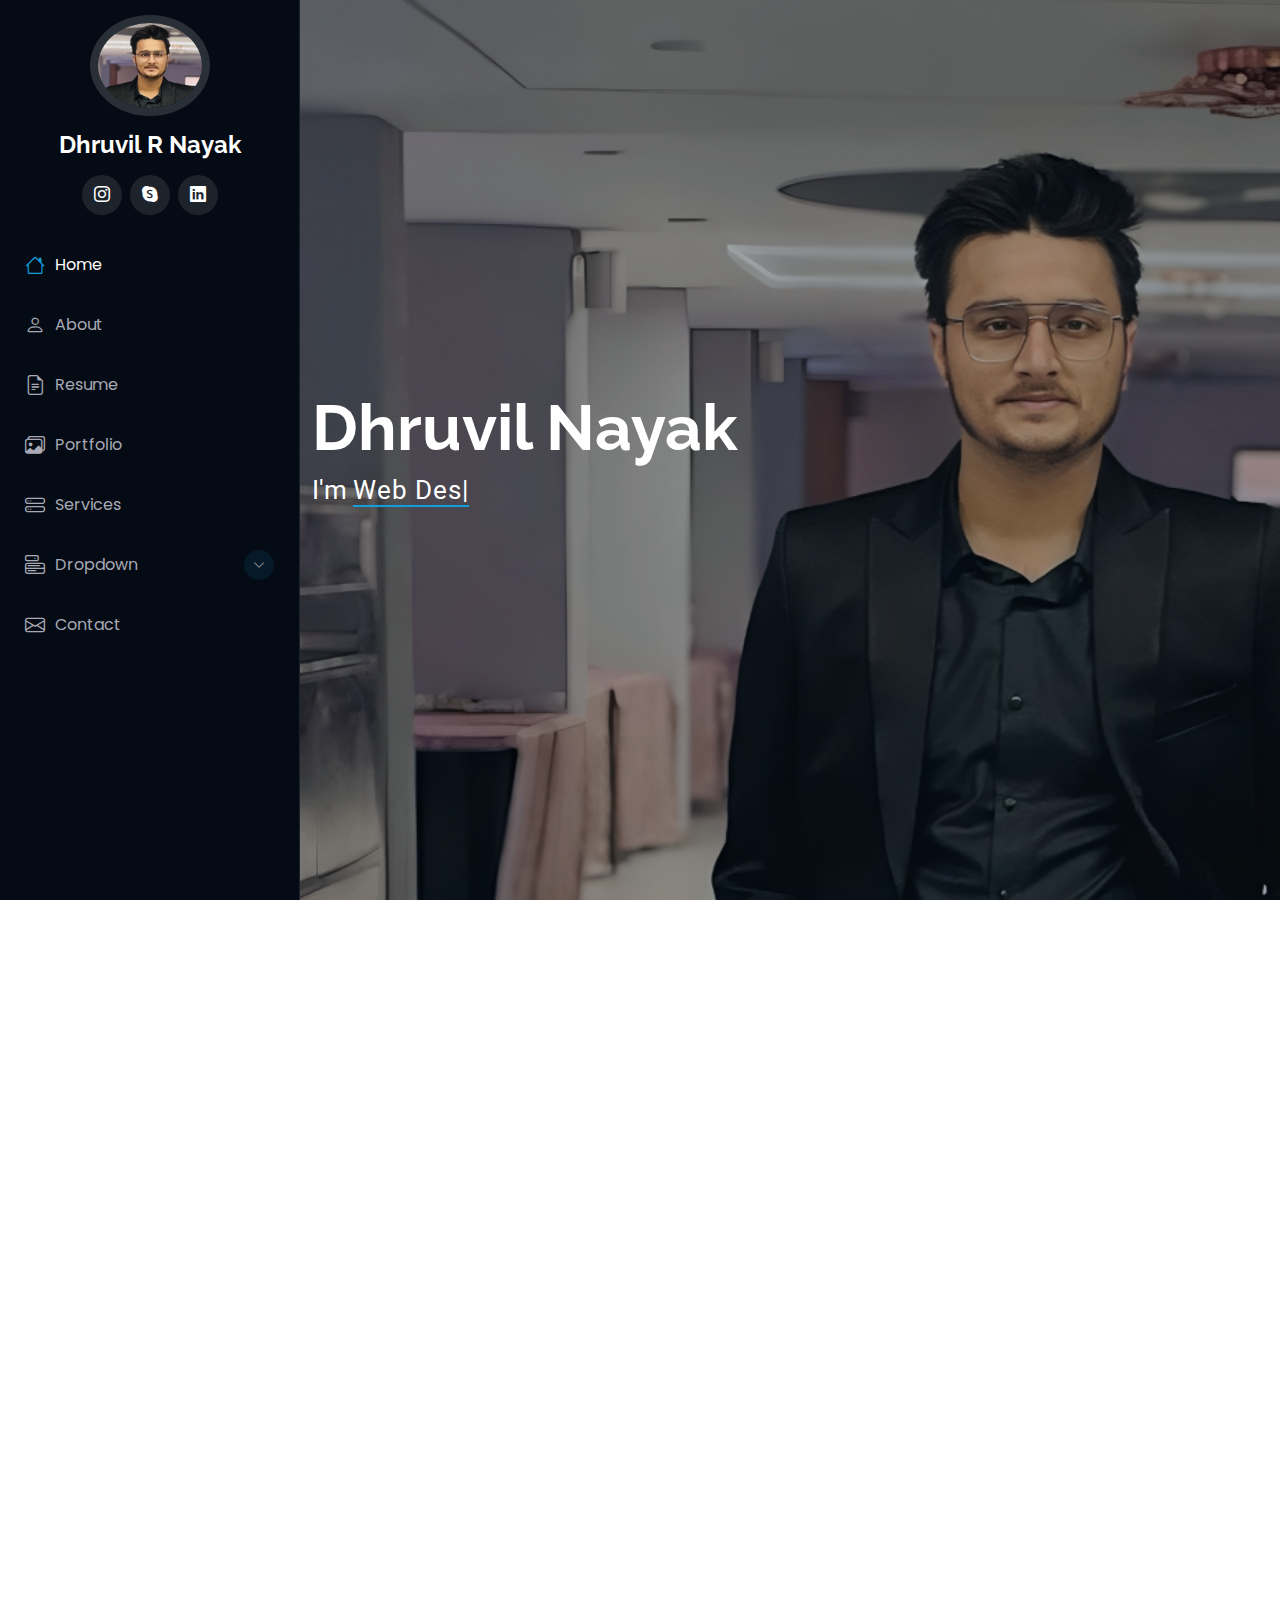
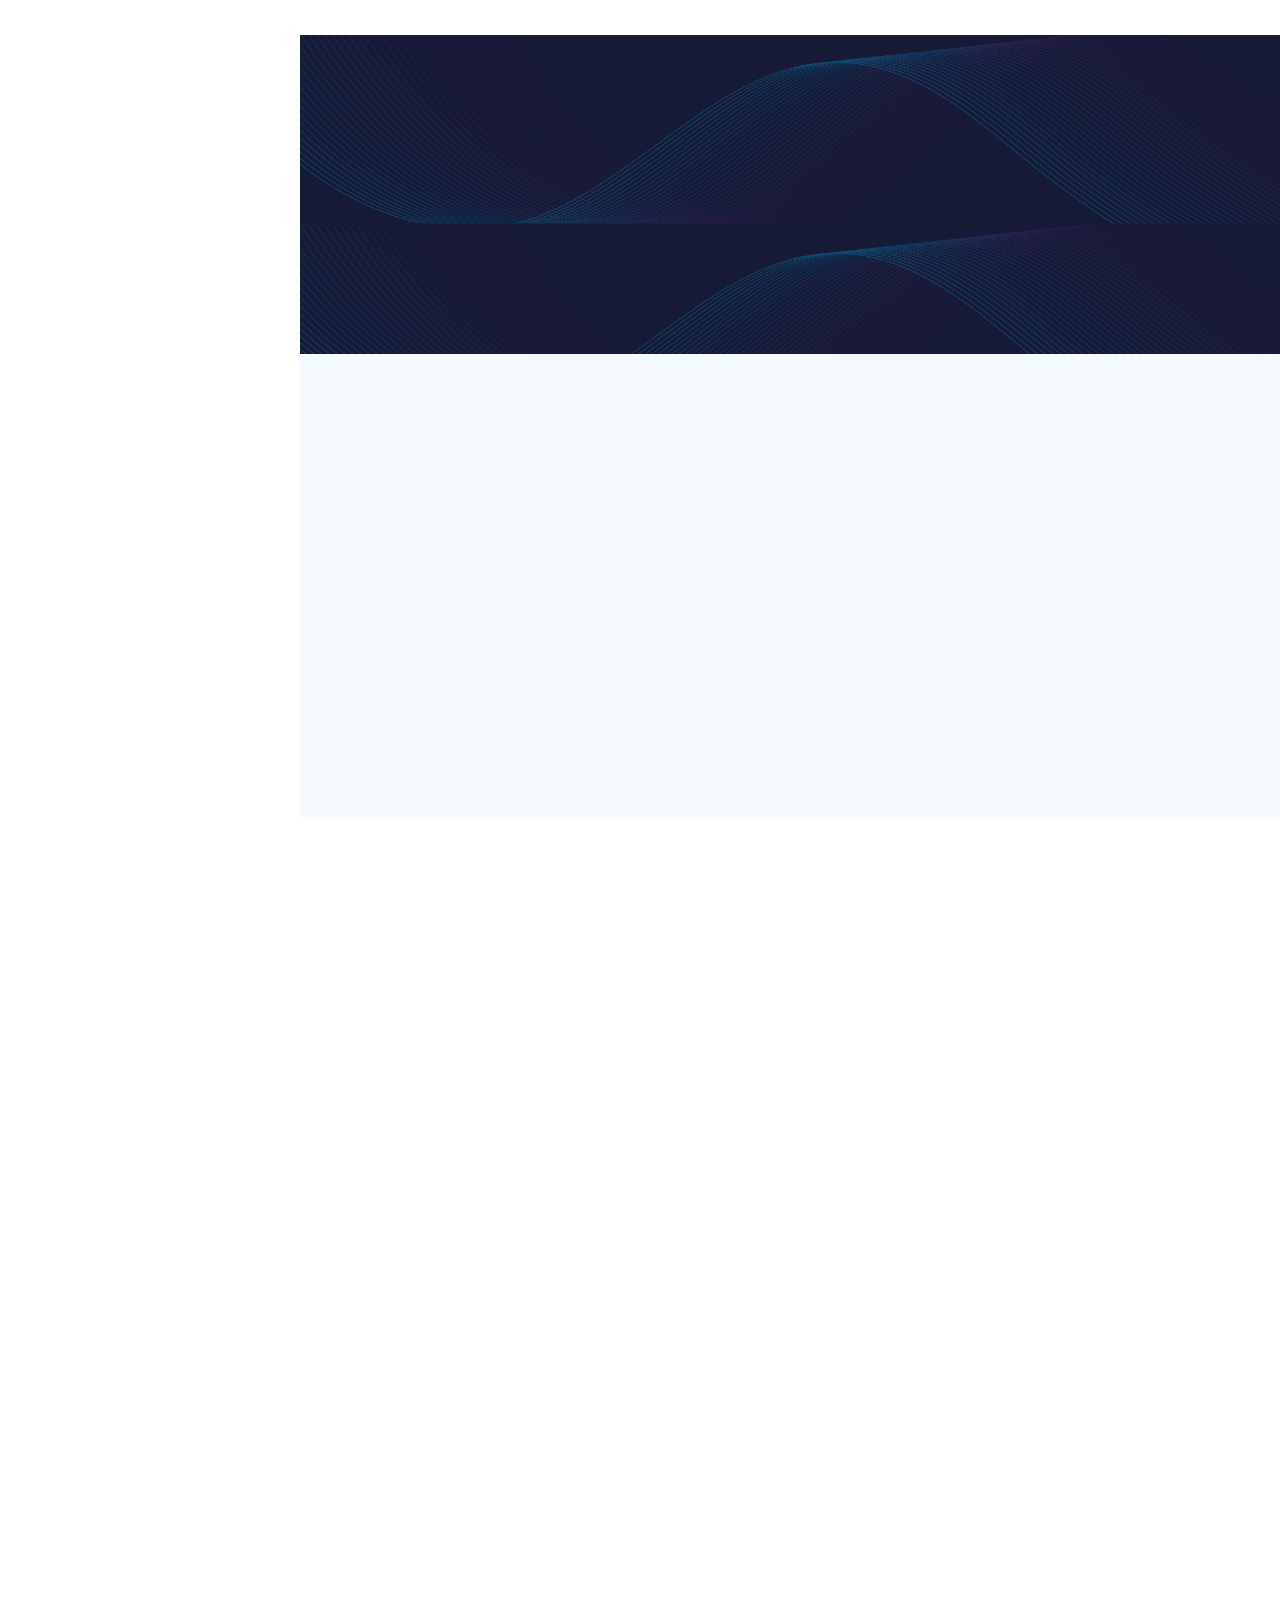
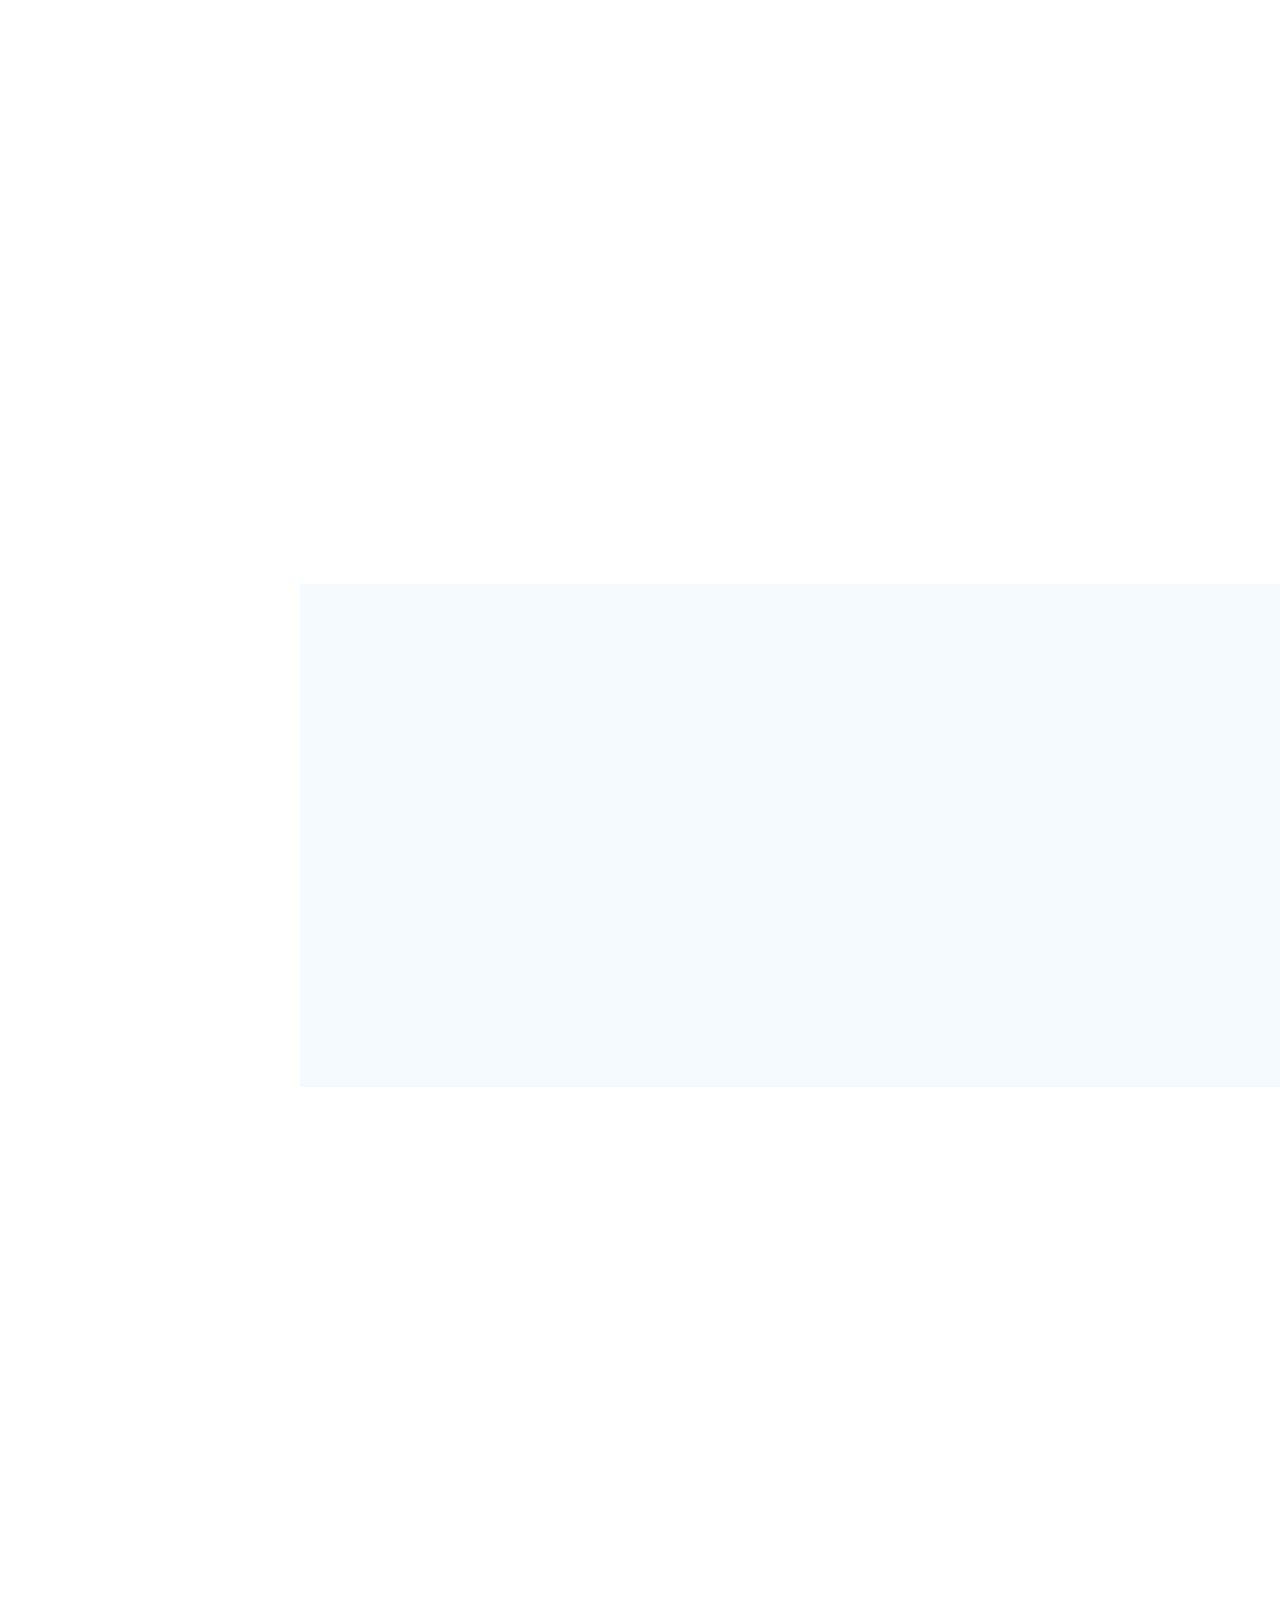
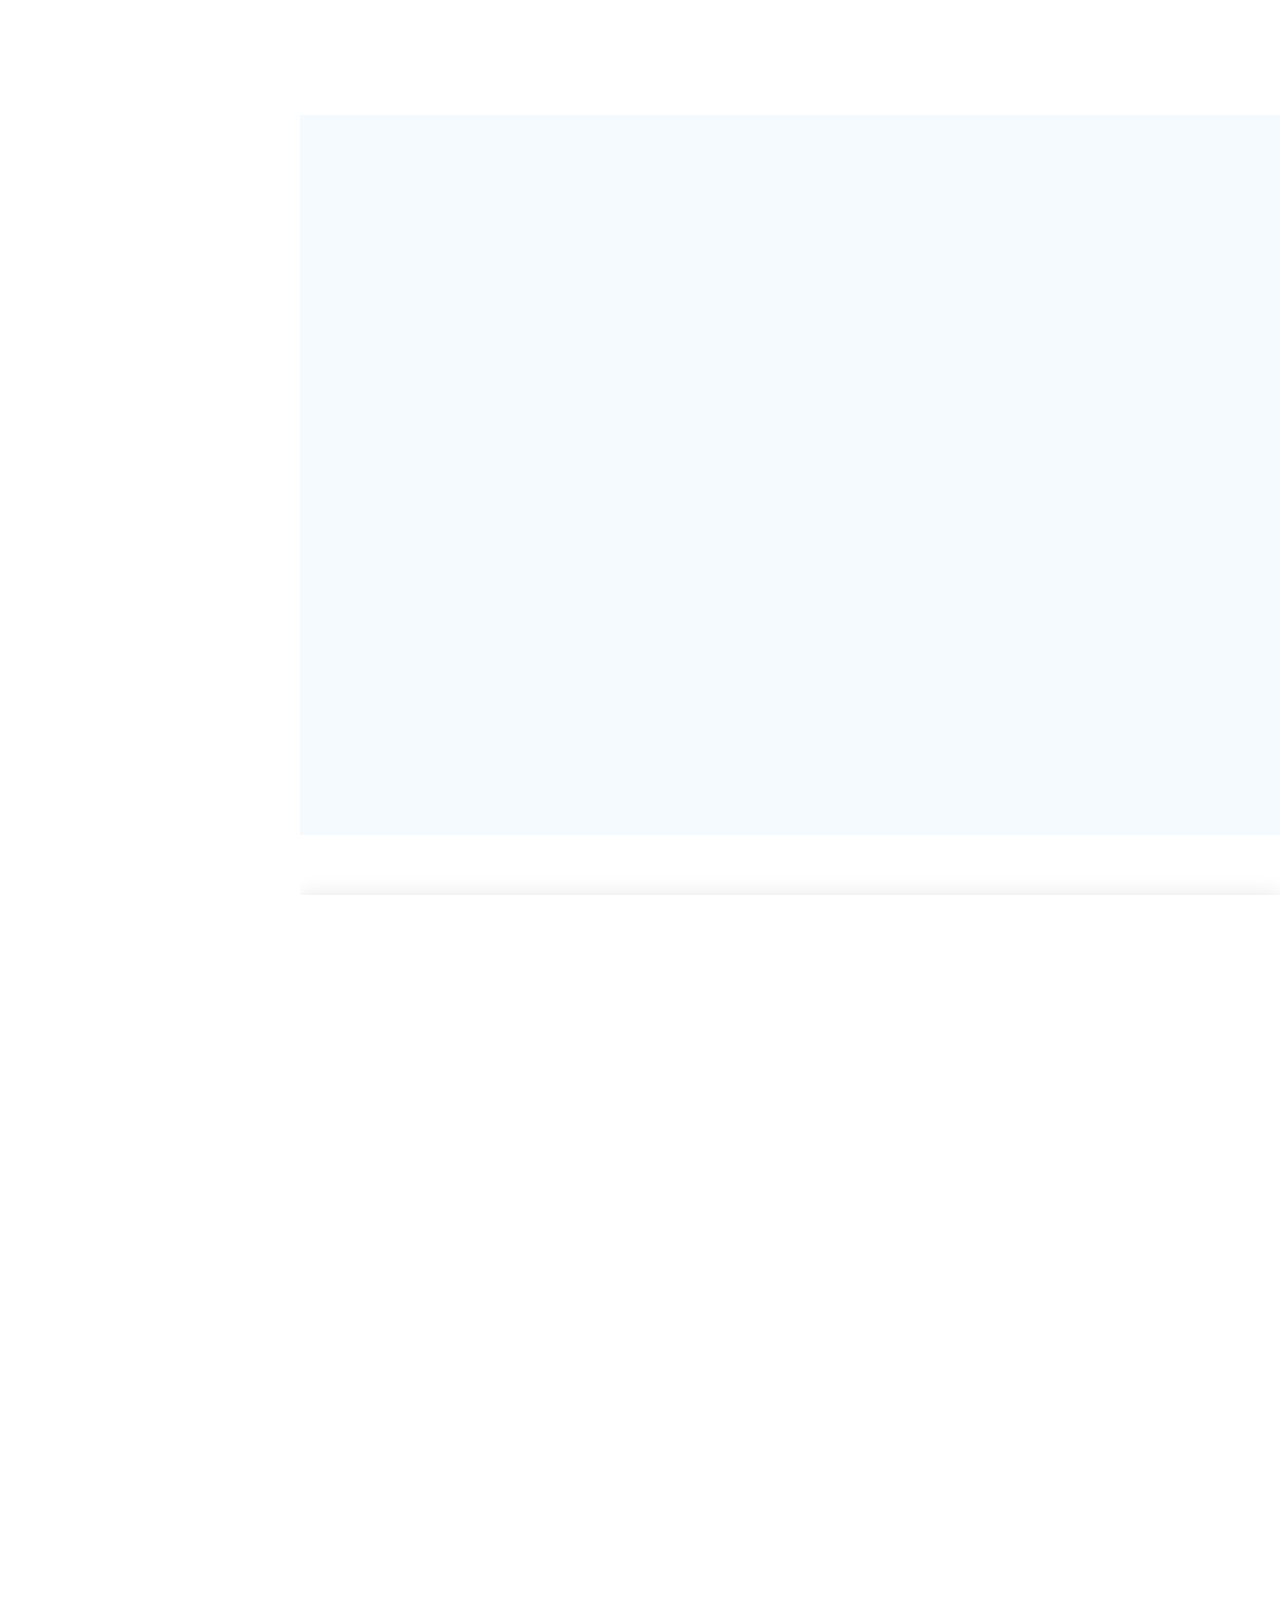
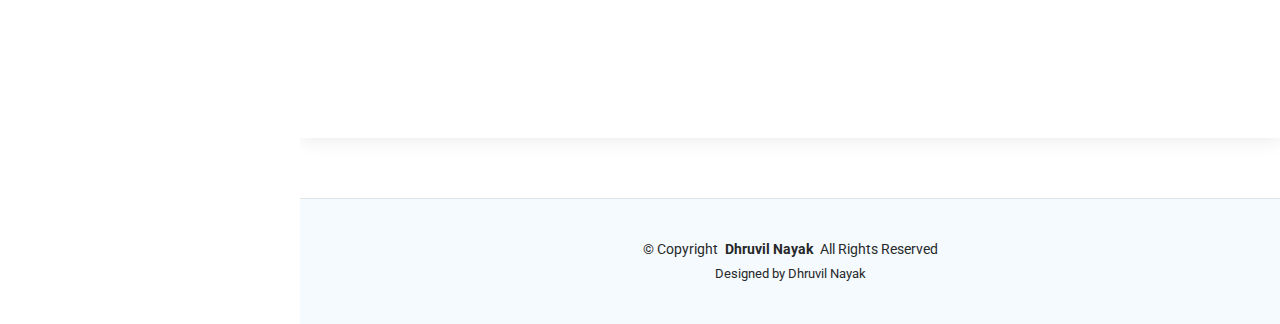
==== index.html @ 34bac994 "publish to git hub first commit" ====
<!DOCTYPE html>
<html lang="en">

<head>
  <meta charset="utf-8">
  <meta content="width=device-width, initial-scale=1.0" name="viewport">
  <title>Dhruvil's Portfolio</title>
  <meta content="" name="description">
  <meta content="" name="keywords">

  <!-- Favicons -->
  <link href="assets/img/favicon.png" rel="icon">
  <link href="assets/img/apple-touch-icon.png" rel="apple-touch-icon">

  <!-- Fonts -->
  <link href="https://fonts.googleapis.com" rel="preconnect">
  <link href="https://fonts.gstatic.com" rel="preconnect" crossorigin>
  <link href="https://fonts.googleapis.com/css2?family=Roboto:ital,wght@0,100;0,300;0,400;0,500;0,700;0,900;1,100;1,300;1,400;1,500;1,700;1,900&family=Poppins:ital,wght@0,100;0,200;0,300;0,400;0,500;0,600;0,700;0,800;0,900;1,100;1,200;1,300;1,400;1,500;1,600;1,700;1,800;1,900&family=Raleway:ital,wght@0,100;0,200;0,300;0,400;0,500;0,600;0,700;0,800;0,900;1,100;1,200;1,300;1,400;1,500;1,600;1,700;1,800;1,900&display=swap" rel="stylesheet">

  <!-- Vendor CSS Files -->
  <link href="assets/vendor/bootstrap/css/bootstrap.min.css" rel="stylesheet">
  <link href="assets/vendor/bootstrap-icons/bootstrap-icons.css" rel="stylesheet">
  <link href="assets/vendor/aos/aos.css" rel="stylesheet">
  <link href="assets/vendor/glightbox/css/glightbox.min.css" rel="stylesheet">
  <link href="assets/vendor/swiper/swiper-bundle.min.css" rel="stylesheet">

  <!-- Main CSS File -->
  <link href="assets/css/main.css" rel="stylesheet">

</head>

<body class="index-page">

  <header id="header" class="header dark-background d-flex flex-column">
    <i class="header-toggle d-xl-none bi bi-list"></i>

    <div class="profile-img">
      <img src="assets/img/dhruv.JPG" alt="" class="img-fluid rounded-circle">
    </div>

    <a href="index.html" class="logo d-flex align-items-center justify-content-center">
      <!-- Uncomment the line below if you also wish to use an image logo -->
      <!-- <img src="assets/img/logo.png" alt=""> -->
      <h1 class="sitename">Dhruvil R Nayak</h1>
    </a>

    <div class="social-links text-center">
      <a href="https://www.instagram.com/dhruvil_._18?igsh=MTJqcTZhNzUxNWxmYg%3D%3D&utm_source=qr" class="instagram"><i class="bi bi-instagram"></i></a>
      <a href="#" class="google-plus"><i class="bi bi-skype"></i></a>
      <a href="#" class="linkedin"><i class="bi bi-linkedin"></i></a>
    </div>

    <nav id="navmenu" class="navmenu">
      <ul>
        <li><a href="#hero" class="active"><i class="bi bi-house navicon"></i>Home</a></li>
        <li><a href="#about"><i class="bi bi-person navicon"></i> About</a></li>
        <li><a href="#resume"><i class="bi bi-file-earmark-text navicon"></i> Resume</a></li>
        <li><a href="#portfolio"><i class="bi bi-images navicon"></i> Portfolio</a></li>
        <li><a href="#services"><i class="bi bi-hdd-stack navicon"></i> Services</a></li>
        <li class="dropdown"><a href="#"><i class="bi bi-menu-button navicon"></i> <span>Dropdown</span> <i class="bi bi-chevron-down toggle-dropdown"></i></a>
          <ul>
            <li><a href="#">Dropdown 1</a></li>
            <li class="dropdown"><a href="#"><span>Deep Dropdown</span> <i class="bi bi-chevron-down toggle-dropdown"></i></a>
              <ul>
                <li><a href="#">Deep Dropdown 1</a></li>
                <li><a href="#">Deep Dropdown 2</a></li>
                <li><a href="#">Deep Dropdown 3</a></li>
                <li><a href="#">Deep Dropdown 4</a></li>
                <li><a href="#">Deep Dropdown 5</a></li>
              </ul>
            </li>
            <li><a href="#">Dropdown 2</a></li>
            <li><a href="#">Dropdown 3</a></li>
            <li><a href="#">Dropdown 4</a></li>
          </ul>
        </li>
        <li><a href="#contact"><i class="bi bi-envelope navicon"></i> Contact</a></li>
      </ul>
    </nav>

  </header>

  <main class="main">

    <!-- Hero Section -->
    <section id="hero" class="hero section dark-background">

      <img src="assets/img/main_background_img.png" alt="" data-aos="fade-in" class="">

      <div class="container" data-aos="fade-up" data-aos-delay="100">
        <h2>Dhruvil Nayak</h2>
        <p>I'm <span class="typed" data-typed-items="Web Designer, Web Developer, Freelancer"></span><span class="typed-cursor typed-cursor--blink" aria-hidden="true"></span><span class="typed-cursor typed-cursor--blink" aria-hidden="true"></span></p>
      </div>

    </section><!-- /Hero Section -->

    <!-- About Section -->
    <section id="about" class="about section">

      <!-- Section Title -->
      <div class="container section-title" data-aos="fade-up">
        <h2>About</h2>
        <p>👋 I am a seasoned full-stack web developer who has dedicated to designing, programming, and operating websites that feature exclusive designs. My expertise lies in creating visually stunning and functional websites, always prioritizing design.</p>
      </div><!-- End Section Title -->

      <div class="container" data-aos="fade-up" data-aos-delay="100">

        <div class="row gy-4 justify-content-center">
          <div class="col-lg-4">
            <img src="assets/img/detail_img.jpeg " class="img-fluid" alt="">
          </div>
          <div class="col-lg-8 content">
            <h2>Web Designer &amp; Web Developer.</h2>
            <p class="fst-italic py-3">
              Dedicated to crafting visually appealing and highly functional websites with a strong focus on user experience and performance.
            </p>
            <div class="row">
              <div class="col-lg-6">
                <ul>
                  <li><i class="bi bi-chevron-right"></i> <strong>Birthday:</strong> <span>2 jan 2003</span></li>
                  <li><i class="bi bi-chevron-right"></i> <strong>Website:</strong> <span>www.example.com</span></li>
                  <li><i class="bi bi-chevron-right"></i> <strong>Phone:</strong> <span>+91 9510926645</span></li>
                  <li><i class="bi bi-chevron-right"></i> <strong>City:</strong> <span>Ahmedabad,Gujarat</span></li>
                </ul>
              </div>
              <div class="col-lg-6">
                <ul>
                  <li><i class="bi bi-chevron-right"></i> <strong>Degree:</strong> <span>Bachelor of Engineering</span></li>
                  <li><i class="bi bi-chevron-right"></i> <strong>Field:</strong> <span>Computer Engineering</span></li>
                  <li><i class="bi bi-chevron-right"></i> <strong>Email:</strong> <span>dhruvilnayak534@gmail.com</span></li>
                  <li><i class="bi bi-chevron-right"></i> <strong>Freelance:</strong> <span>Available</span></li>
                </ul>
              </div>
            </div>
            <p class="py-3">
              I bring creativity and technical expertise to every project. Whether it's designing intuitive user interfaces or building robust web applications, I am committed to delivering high-quality solutions.
            </p>
          </div>
        </div>

      </div>

    </section><!-- /About Section -->

    

    <!-- Stats Section -->
    <section id="stats" class="stats section">

      <div class="container" data-aos="fade-up" data-aos-delay="100">

        <div class="row gy-4">

          <div class="col-lg-3 col-md-6">
            <div class="stats-item">
              <i class="bi bi-emoji-smile"></i>
              <span data-purecounter-start="0" data-purecounter-end="232" data-purecounter-duration="1" class="purecounter"></span>
              <p><strong>Happy Clients</strong> <span>consequuntur quae</span></p>
            </div>
          </div>
          <!-- End Stats Item -->

          <div class="col-lg-3 col-md-6">
            <div class="stats-item">
              <i class="bi bi-journal-richtext"></i>
              <span data-purecounter-start="0" data-purecounter-end="521" data-purecounter-duration="1" class="purecounter"></span>
              <p><strong>Projects</strong> <span>adipisci atque cum quia aut</span></p>
            </div>
          </div><!-- End Stats Item -->

          <div class="col-lg-3 col-md-6">
            <div class="stats-item">
              <i class="bi bi-headset"></i>
              <span data-purecounter-start="0" data-purecounter-end="1453" data-purecounter-duration="1" class="purecounter"></span>
              <p><strong>Hours Of Support</strong> <span>aut commodi quaerat</span></p>
            </div>
          </div><!-- End Stats Item -->

          <div class="col-lg-3 col-md-6">
            <div class="stats-item">
              <i class="bi bi-people"></i>
              <span data-purecounter-start="0" data-purecounter-end="32" data-purecounter-duration="1" class="purecounter"></span>
              <p><strong>Hard Workers</strong> <span>rerum asperiores dolor</span></p>
            </div>
          </div><!-- End Stats Item -->

        </div>

      </div>

    </section>
    <!-- /Stats Section -->

    <!-- Skills Section -->
    <section id="skills" class="skills section light-background">

      <!-- Section Title -->
      <div class="container section-title" data-aos="fade-up">
        <h2>Skills</h2>
        <p>Necessitatibus eius consequatur ex aliquid fuga eum quidem sint consectetur velit</p>
      </div><!-- End Section Title -->

      <div class="container" data-aos="fade-up" data-aos-delay="100">

        <div class="row skills-content skills-animation">

          <div class="col-lg-6">

            <div class="progress">
              <span class="skill"><span>HTML</span> <i class="val">100%</i></span>
              <div class="progress-bar-wrap">
                <div class="progress-bar" role="progressbar" aria-valuenow="100" aria-valuemin="0" aria-valuemax="100"></div>
              </div>
            </div><!-- End Skills Item -->

            <div class="progress">
              <span class="skill"><span>CSS</span> <i class="val">90%</i></span>
              <div class="progress-bar-wrap">
                <div class="progress-bar" role="progressbar" aria-valuenow="90" aria-valuemin="0" aria-valuemax="100"></div>
              </div>
            </div><!-- End Skills Item -->

            <div class="progress">
              <span class="skill"><span>JavaScript</span> <i class="val">75%</i></span>
              <div class="progress-bar-wrap">
                <div class="progress-bar" role="progressbar" aria-valuenow="75" aria-valuemin="0" aria-valuemax="100"></div>
              </div>
            </div><!-- End Skills Item -->

          </div>

          <div class="col-lg-6">

            <div class="progress">
              <span class="skill"><span>PHP (Laravel)</span> <i class="val">80%</i></span>
              <div class="progress-bar-wrap">
                <div class="progress-bar" role="progressbar" aria-valuenow="80" aria-valuemin="0" aria-valuemax="100"></div>
              </div>
            </div><!-- End Skills Item -->

            <div class="progress">
              <span class="skill"><span>MySQL</span> <i class="val">90%</i></span>
              <div class="progress-bar-wrap">
                <div class="progress-bar" role="progressbar" aria-valuenow="90" aria-valuemin="0" aria-valuemax="100"></div>
              </div>
            </div><!-- End Skills Item -->

            <div class="progress">
              <span class="skill"><span>MongoDB</span> <i class="val">55%</i></span>
              <div class="progress-bar-wrap">
                <div class="progress-bar" role="progressbar" aria-valuenow="55" aria-valuemin="0" aria-valuemax="100"></div>
              </div>
            </div><!-- End Skills Item -->

          </div>

        </div>

      </div>

    </section><!-- /Skills Section -->

    <!-- Resume Section -->
    <!-- Resume Section -->
<section id="resume" class="resume section">

  <!-- Section Title -->
  <div class="container section-title" data-aos="fade-up">
    <h2>Resume</h2>
    <p>Experienced Full-Stack Web Developer with expertise in designing, programming, and managing websites with exclusive designs. Passionate about creating visually appealing and user-friendly applications.</p>
  </div><!-- End Section Title -->

  <div class="container">

    <div class="row">

      <div class="col-lg-6" data-aos="fade-up" data-aos-delay="100">
        <h3 class="resume-title">Summary</h3>

        <div class="resume-item pb-0">
          <h4>Dhruvil R Nayak</h4>
          <p><em>Seasoned Full-Stack Web Developer with expertise in HTML, CSS, JavaScript, PHP, Laravel, ReactJS, and Node.js. Strong focus on creating user-friendly and visually engaging web applications.</em></p>
          <ul>
            <li>Ahmedabad, Gujarat</li>
            <li>+91 9510926645 | +91 9925490214</li>
            <li>dhruvilnayak534@gmail.com</li>
          </ul>
        </div><!-- End Resume Item -->

        <h3 class="resume-title">Education</h3>
        <div class="resume-item">
          <h4>Bachelor’s in Computer Science</h4>
          <h5>Year of Completion - (Add Your Year)</h5>
          <p><em>(Add Your University Name), Gujarat</em></p>
          <p>Focused on web development, database management, and full-stack development principles.</p>
        </div><!-- End Resume Item -->

      </div>

      <div class="col-lg-6" data-aos="fade-up" data-aos-delay="200">
        <h3 class="resume-title">Professional Experience</h3>

        <div class="resume-item">
          <h4>Junior Web Developer</h4>
          <h5>Feb 2024 – Present</h5>
          <p><em>SpikePoint Infotech Pvt. Ltd.</em></p>
          <ul>
            <li>Lead developer for TrackMyBugs, handling frontend with ReactJS and implementing authentication APIs with Node.js.</li>
            <li>Developed and optimized the academic web portal using Laravel & PHP.</li>
            <li>Implemented intuitive UI/UX enhancements for improved user engagement.</li>
          </ul>
        </div><!-- End Resume Item -->

        <div class="resume-item">
          <h4>Front-End Web Developer Intern</h4>
          <h5>Jan 2024 – Feb 2024</h5>
          <p><em>SpikePoint Infotech Pvt. Ltd.</em></p>
        </div><!-- End Resume Item -->

        <div class="resume-item">
          <h4>Social Media Web Development</h4>
          <ul>
            <li>Designed and developed a social media web platform, managing both frontend and backend.</li>
            <li>Built engaging UI with HTML, CSS, JavaScript and implemented robust backend functionalities using MySQL.</li>
            <li>Ensured seamless content sharing and social interaction features.</li>
          </ul>
        </div><!-- End Resume Item -->

        <h3 class="resume-title">Skills</h3>
        <div class="resume-item">
          <ul>
            <li>Proficiency in HTML, CSS, JavaScript</li>
            <li>PHP | Laravel</li>
            <li>MySQL</li>
            <li>ReactJS | Node.js | Express.js</li>
            <li>Version control using Git/GitHub</li>
            <li>Familiar with databases like MongoDB, MySQL</li>
          </ul>
        </div><!-- End Resume Item -->

      </div>

    </div>

  </div>

</section>
<!-- /Resume Section -->



    <!-- Portfolio Section -->
    <section id="portfolio" class="portfolio section light-background">

      <!-- Section Title -->
      <div class="container section-title" data-aos="fade-up">
        <h2>Portfolio</h2>
        <p>Step into a realm of creativity where every project is a testament to innovation and passion. Explore our portfolio and witness ideas transformed into stunning realities.</p>
      </div><!-- End Section Title -->

      <div class="container">

        <div class="isotope-layout" data-default-filter="*" data-layout="masonry" data-sort="original-order">

          <ul class="portfolio-filters isotope-filters" data-aos="fade-up" data-aos-delay="100">
            <li data-filter="*" class="filter-active">All</li>
            <li data-filter=".filter-app">Single Page Web</li>
            <li data-filter=".filter-product">websites</li>
            <li data-filter=".filter-branding">Portfoilio</li>
            <!-- <li data-filter=".filter-books">Books</li> -->
          </ul><!-- End Portfolio Filters -->

          <div class="row gy-4 isotope-container" data-aos="fade-up" data-aos-delay="200">

            <div class="col-lg-4 col-md-6 portfolio-item isotope-item filter-app">
              <div class="portfolio-content h-100">
                <img src="assets/img/portfolio/web-1.png" class="img-fluid" alt="">
                <div class="portfolio-info">
                  <h4>WEB (anjnasamaj)</h4>
                  <p>Anjnasamaj web portal </p>
                  <a href="assets/img/portfolio/web-1.png" title="App 1" data-gallery="portfolio-gallery-app" class="glightbox preview-link"><i class="bi bi-zoom-in"></i></a>
                  <a href="portfolio-details.html" title="More Details" class="details-link"><i class="bi bi-link-45deg"></i></a>
                </div>
              </div>
            </div><!-- End Portfolio Item -->

            <div class="col-lg-4 col-md-6 portfolio-item isotope-item filter-product">
              <div class="portfolio-content h-100">
                <img src="assets/img/portfolio/web-2.png" class="img-fluid" alt="">
                <div class="portfolio-info">
                  <h4>Web (Academic Portal)</h4>
                  <p>SpikePoint's academic Portal</p>
                  <a href="assets/img/portfolio/web-2.png" title="Product 1" data-gallery="portfolio-gallery-product" class="glightbox preview-link"><i class="bi bi-zoom-in"></i></a>
                  <a href="portfolio-details.html" title="More Details" class="details-link"><i class="bi bi-link-45deg"></i></a>
                </div>
              </div>
            </div><!-- End Portfolio Item -->

            <div class="col-lg-4 col-md-6 portfolio-item isotope-item filter-branding">
              <div class="portfolio-content h-100">
                <img src="assets/img/portfolio/pimg-1.png" class="img-fluid" alt="">
                <div class="portfolio-info">
                  <h4>Persional Portfolio</h4>
                  <p>My Own Portfolio Web</p>
                  <a href="assets/img/portfolio/pimg-1.png" title="Branding 1" data-gallery="portfolio-gallery-branding" class="glightbox preview-link"><i class="bi bi-zoom-in"></i></a>
                  <a href="portfolio-details.html" title="More Details" class="details-link"><i class="bi bi-link-45deg"></i></a>
                </div>
              </div>
            </div><!-- End Portfolio Item -->


          </div><!-- End Portfolio Container -->

        </div>

      </div>

    </section><!-- /Portfolio Section -->



    <!-- Services Section -->
    <section id="services" class="services section">

      <!-- Section Title -->
      <div class="container section-title" data-aos="fade-up">
        <h2>Services</h2>
        <p>Magnam dolores commodi suscipit. Necessitatibus eius consequatur ex aliquid fuga eum quidem. Sit sint consectetur velit. Quisquam quos quisquam cupiditate. Et nemo qui impedit suscipit alias ea. Quia fugiat sit in iste officiis commodi quidem hic quas.</p>
      </div><!-- End Section Title -->

      <div class="container">

        <div class="row gy-4">

          <div class="col-lg-4 col-md-6 service-item d-flex" data-aos="fade-up" data-aos-delay="100">
            <div class="icon flex-shrink-0"><i class="bi bi-briefcase"></i></div>
            <div>
              <h4 class="title"><a href="service-details.html" class="stretched-link">Lorem Ipsum</a></h4>
              <p class="description">Voluptatum deleniti atque corrupti quos dolores et quas molestias excepturi sint occaecati cupiditate non provident</p>
            </div>
          </div>
          <!-- End Service Item -->

          <div class="col-lg-4 col-md-6 service-item d-flex" data-aos="fade-up" data-aos-delay="200">
            <div class="icon flex-shrink-0"><i class="bi bi-card-checklist"></i></div>
            <div>
              <h4 class="title"><a href="service-details.html" class="stretched-link">Dolor Sitema</a></h4>
              <p class="description">Minim veniam, quis nostrud exercitation ullamco laboris nisi ut aliquip ex ea commodo consequat tarad limino ata</p>
            </div>
          </div><!-- End Service Item -->

          <div class="col-lg-4 col-md-6 service-item d-flex" data-aos="fade-up" data-aos-delay="300">
            <div class="icon flex-shrink-0"><i class="bi bi-bar-chart"></i></div>
            <div>
              <h4 class="title"><a href="service-details.html" class="stretched-link">Sed ut perspiciatis</a></h4>
              <p class="description">Duis aute irure dolor in reprehenderit in voluptate velit esse cillum dolore eu fugiat nulla pariatur</p>
            </div>
          </div><!-- End Service Item -->

          <div class="col-lg-4 col-md-6 service-item d-flex" data-aos="fade-up" data-aos-delay="400">
            <div class="icon flex-shrink-0"><i class="bi bi-binoculars"></i></div>
            <div>
              <h4 class="title"><a href="service-details.html" class="stretched-link">Magni Dolores</a></h4>
              <p class="description">Excepteur sint occaecat cupidatat non proident, sunt in culpa qui officia deserunt mollit anim id est laborum</p>
            </div>
          </div><!-- End Service Item -->

          <div class="col-lg-4 col-md-6 service-item d-flex" data-aos="fade-up" data-aos-delay="500">
            <div class="icon flex-shrink-0"><i class="bi bi-brightness-high"></i></div>
            <div>
              <h4 class="title"><a href="service-details.html" class="stretched-link">Nemo Enim</a></h4>
              <p class="description">At vero eos et accusamus et iusto odio dignissimos ducimus qui blanditiis praesentium voluptatum deleniti atque</p>
            </div>
          </div><!-- End Service Item -->

          <div class="col-lg-4 col-md-6 service-item d-flex" data-aos="fade-up" data-aos-delay="600">
            <div class="icon flex-shrink-0"><i class="bi bi-calendar4-week"></i></div>
            <div>
              <h4 class="title"><a href="service-details.html" class="stretched-link">Eiusmod Tempor</a></h4>
              <p class="description">Et harum quidem rerum facilis est et expedita distinctio. Nam libero tempore, cum soluta nobis est eligendi</p>
            </div>
          </div><!-- End Service Item -->

        </div>

      </div>

    </section><!-- /Services Section -->

    <!-- Testimonials Section -->
    <section id="testimonials" class="testimonials section light-background">

      <!-- Section Title -->
      <div class="container section-title" data-aos="fade-up">
        <h2>Testimonials</h2>
        <p>Necessitatibus eius consequatur ex aliquid fuga eum quidem sint consectetur velit</p>
      </div><!-- End Section Title -->

      <div class="container" data-aos="fade-up" data-aos-delay="100">

        <div class="swiper init-swiper">
          <script type="application/json" class="swiper-config">
            {
              "loop": true,
              "speed": 600,
              "autoplay": {
                "delay": 5000
              },
              "slidesPerView": "auto",
              "pagination": {
                "el": ".swiper-pagination",
                "type": "bullets",
                "clickable": true
              },
              "breakpoints": {
                "320": {
                  "slidesPerView": 1,
                  "spaceBetween": 40
                },
                "1200": {
                  "slidesPerView": 3,
                  "spaceBetween": 1
                }
              }
            }
          </script>
          <div class="swiper-wrapper">

            <div class="swiper-slide">
              <div class="testimonial-item">
                <p>
                  <i class="bi bi-quote quote-icon-left"></i>
                  <span>Proin iaculis purus consequat sem cure digni ssim donec porttitora entum suscipit rhoncus. Accusantium quam, ultricies eget id, aliquam eget nibh et. Maecen aliquam, risus at semper.</span>
                  <i class="bi bi-quote quote-icon-right"></i>
                </p>
                <img src="assets/img/testimonials/testimonials-1.jpg" class="testimonial-img" alt="">
                <h3>Saul Goodman</h3>
                <h4>Ceo &amp; Founder</h4>
              </div>
            </div><!-- End testimonial item -->

            <div class="swiper-slide">
              <div class="testimonial-item">
                <p>
                  <i class="bi bi-quote quote-icon-left"></i>
                  <span>Export tempor illum tamen malis malis eram quae irure esse labore quem cillum quid malis quorum velit fore eram velit sunt aliqua noster fugiat irure amet legam anim culpa.</span>
                  <i class="bi bi-quote quote-icon-right"></i>
                </p>
                <img src="assets/img/testimonials/testimonials-2.jpg" class="testimonial-img" alt="">
                <h3>Sara Wilsson</h3>
                <h4>Designer</h4>
              </div>
            </div><!-- End testimonial item -->

            <div class="swiper-slide">
              <div class="testimonial-item">
                <p>
                  <i class="bi bi-quote quote-icon-left"></i>
                  <span>Enim nisi quem export duis labore cillum quae magna enim sint quorum nulla quem veniam duis minim tempor labore quem eram duis noster aute amet eram fore quis sint minim.</span>
                  <i class="bi bi-quote quote-icon-right"></i>
                </p>
                <img src="assets/img/testimonials/testimonials-3.jpg" class="testimonial-img" alt="">
                <h3>Jena Karlis</h3>
                <h4>Store Owner</h4>
              </div>
            </div><!-- End testimonial item -->

            <div class="swiper-slide">
              <div class="testimonial-item">
                <p>
                  <i class="bi bi-quote quote-icon-left"></i>
                  <span>Fugiat enim eram quae cillum dolore dolor amet nulla culpa multos export minim fugiat dolor enim duis veniam ipsum anim magna sunt elit fore quem dolore labore illum veniam.</span>
                  <i class="bi bi-quote quote-icon-right"></i>
                </p>
                <img src="assets/img/testimonials/testimonials-4.jpg" class="testimonial-img" alt="">
                <h3>Matt Brandon</h3>
                <h4>Freelancer</h4>
              </div>
            </div><!-- End testimonial item -->

            <div class="swiper-slide">
              <div class="testimonial-item">
                <p>
                  <i class="bi bi-quote quote-icon-left"></i>
                  <span>Quis quorum aliqua sint quem legam fore sunt eram irure aliqua veniam tempor noster veniam sunt culpa nulla illum cillum fugiat legam esse veniam culpa fore nisi cillum quid.</span>
                  <i class="bi bi-quote quote-icon-right"></i>
                </p>
                <img src="assets/img/testimonials/testimonials-5.jpg" class="testimonial-img" alt="">
                <h3>John Larson</h3>
                <h4>Entrepreneur</h4>
              </div>
            </div><!-- End testimonial item -->

          </div>
          <div class="swiper-pagination"></div>
        </div>

      </div>

    </section><!-- /Testimonials Section -->

    <!-- Contact Section -->
     
    <section id="contact" class="contact section">
      <form action="forms/contact.php" method="post" class="php-email-form">
      <!-- Section Title -->
      <div class="container section-title" data-aos="fade-up">
        <h2>Contact</h2>
        <p>Contact Us For Best Results and smooth Development</p>
      </div><!-- End Section Title -->

      <div class="container" data-aos="fade-up" data-aos-delay="100">

        <div class="row gy-4">

          <div class="col-lg-5">

            <div class="info-wrap">
              <div class="info-item d-flex" data-aos="fade-up" data-aos-delay="200">
                <i class="bi bi-geo-alt flex-shrink-0"></i>
                <div>
                  <h3>Address</h3>
                  <p>B-402, viaan residency vatva, Ahmedabad.</p>
                </div>
              </div><!-- End Info Item -->

              <div class="info-item d-flex" data-aos="fade-up" data-aos-delay="300">
                <i class="bi bi-telephone flex-shrink-0"></i>
                <div>
                  <h3>Call Us</h3>
                  <p>+91 9510926645</p>
                </div>
              </div><!-- End Info Item -->

              <div class="info-item d-flex" data-aos="fade-up" data-aos-delay="400">
                <i class="bi bi-envelope flex-shrink-0"></i>
                <div>
                  <h3>Email Us</h3>
                  <p>dhruvilnayak534@gmail.com</p>
                </div>
              </div><!-- End Info Item -->

              <iframe src="https://www.google.com/maps/embed?pb=!1m14!1m8!1m3!1d48389.78314118045!2d-74.006138!3d40.710059!3m2!1i1024!2i768!4f13.1!3m3!1m2!1s0x89c25a22a3bda30d%3A0xb89d1fe6bc499443!2sDowntown%20Conference%20Center!5e0!3m2!1sen!2sus!4v1676961268712!5m2!1sen!2sus" frameborder="0" style="border:0; width: 100%; height: 270px;" allowfullscreen="" loading="lazy" referrerpolicy="no-referrer-when-downgrade"></iframe>
            </div>
          </div>

          <div class="col-lg-7">
            <form action="forms/contact.php" method="post" class="php-email-form" data-aos="fade-up" data-aos-delay="200">
              <div class="row gy-4">

                <div class="col-md-6">
                  <label for="name-field" class="pb-2">Your Name</label>
                  <input type="text" name="name" id="name-field" class="form-control" required="">
                </div>

                <div class="col-md-6">
                  <label for="email-field" class="pb-2">Your Email</label>
                  <input type="email" class="form-control" name="email" id="email-field" required="">
                </div>

                <div class="col-md-12">
                  <label for="subject-field" class="pb-2">Subject</label>
                  <input type="text" class="form-control" name="subject" id="subject-field" required="">
                </div>

                <div class="col-md-12">
                  <label for="message-field" class="pb-2">Message</label>
                  <textarea class="form-control" name="message" rows="10" id="message-field" required=""></textarea>
                </div>

                <div class="col-md-12 text-center">
                  <div class="loading">Loading</div>
                  <div class="error-message"></div>
                  <div class="sent-message">Your message has been sent. Thank you!</div>

                  <button type="submit">Send Message</button>
                </div>

              </div>
            </form>
          </div><!-- End Contact Form -->

        </div>

      </div>
      </form>

    </section><!-- /Contact Section -->

  </main>

  <footer id="footer" class="footer position-relative light-background">

    <div class="container">
      <div class="copyright text-center ">
        <p>© <span>Copyright</span> <strong class="px-1 sitename">Dhruvil Nayak</strong> <span>All Rights Reserved</span></p>
      </div>
      <div class="credits">
        Designed by Dhruvil Nayak</a> 
      </div>
    </div>

  </footer>

  <!-- Scroll Top -->
  <a href="#" id="scroll-top" class="scroll-top d-flex align-items-center justify-content-center"><i class="bi bi-arrow-up-short"></i></a>

  <!-- Preloader -->
  <div id="preloader"></div>

  <!-- Vendor JS Files -->
  <script src="assets/vendor/bootstrap/js/bootstrap.bundle.min.js"></script>
  <script src="assets/vendor/php-email-form/validate.js"></script>
  <script src="assets/vendor/aos/aos.js"></script>
  <script src="assets/vendor/typed.js/typed.umd.js"></script>
  <script src="assets/vendor/purecounter/purecounter_vanilla.js"></script>
  <script src="assets/vendor/waypoints/noframework.waypoints.js"></script>
  <script src="assets/vendor/glightbox/js/glightbox.min.js"></script>
  <script src="assets/vendor/imagesloaded/imagesloaded.pkgd.min.js"></script>
  <script src="assets/vendor/isotope-layout/isotope.pkgd.min.js"></script>
  <script src="assets/vendor/swiper/swiper-bundle.min.js"></script>

  <!-- Main JS File -->
  <script src="assets/js/main.js"></script>

</body>

</html>
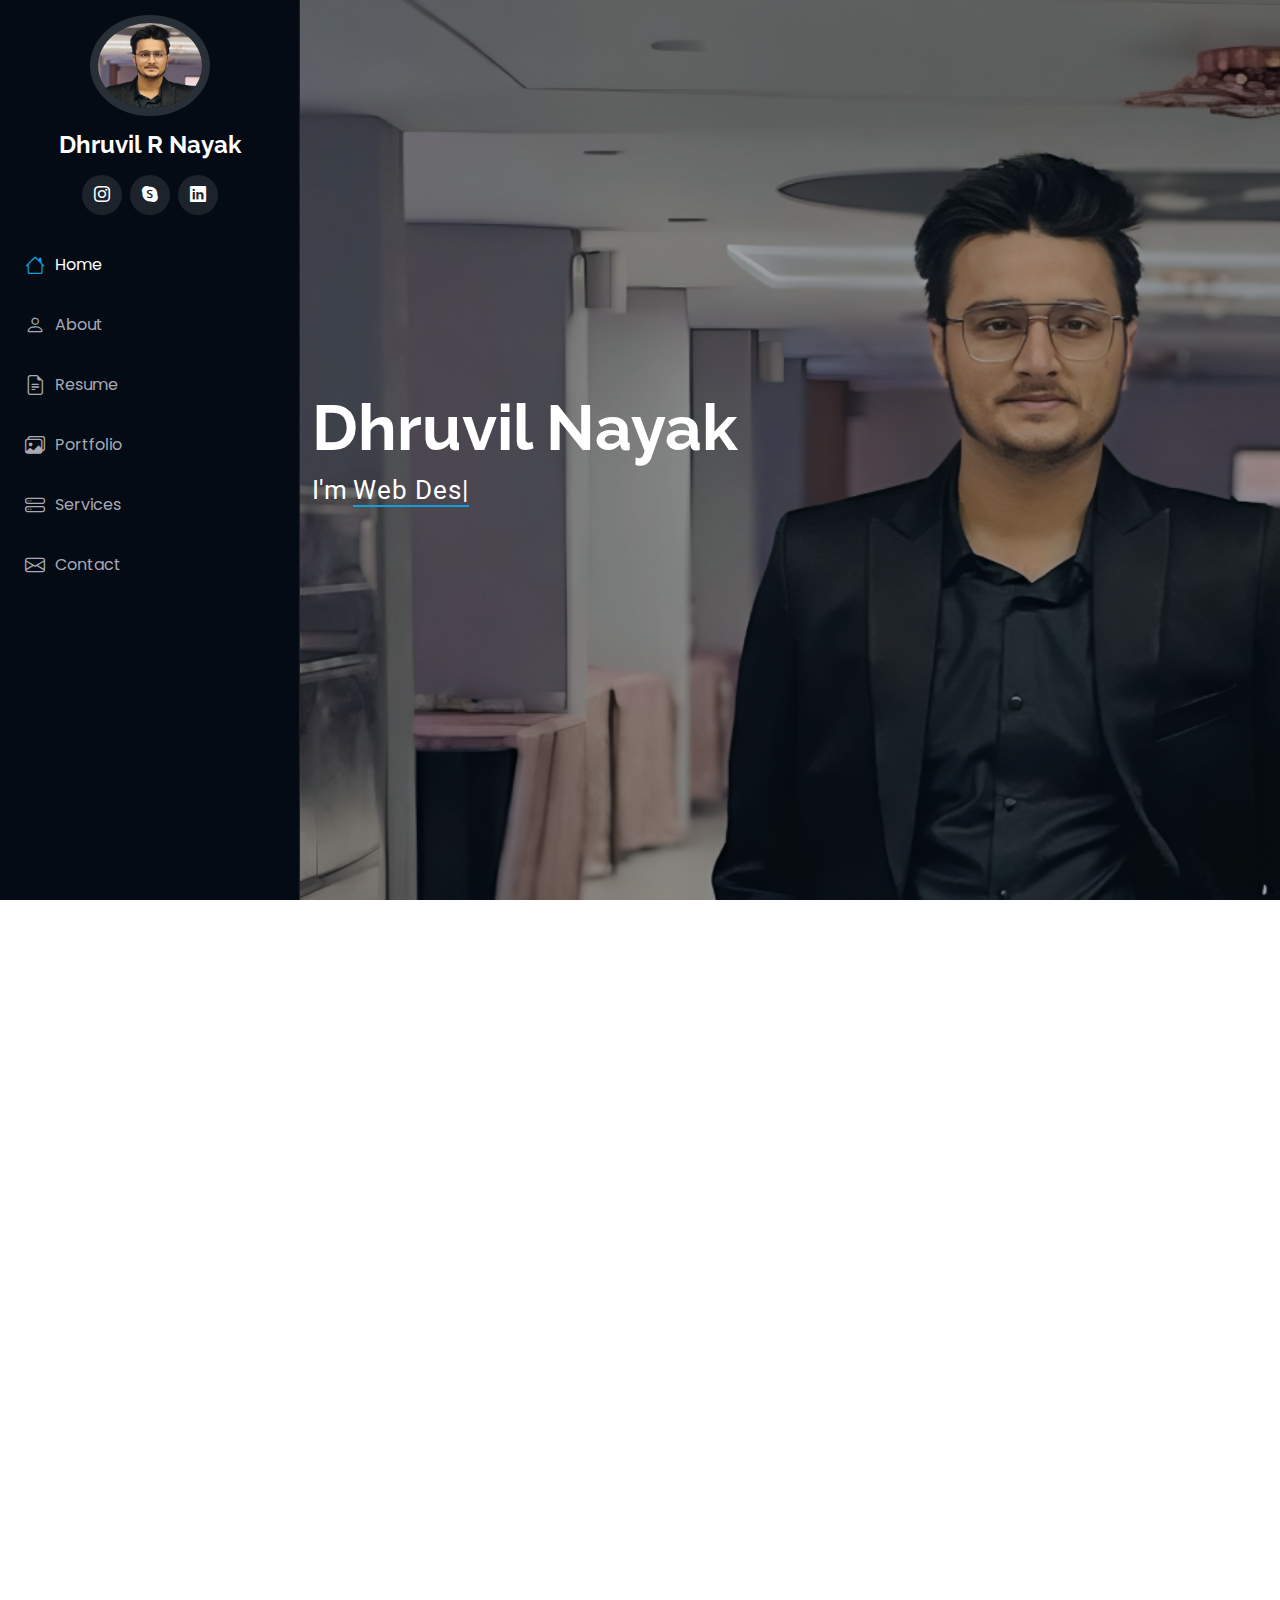
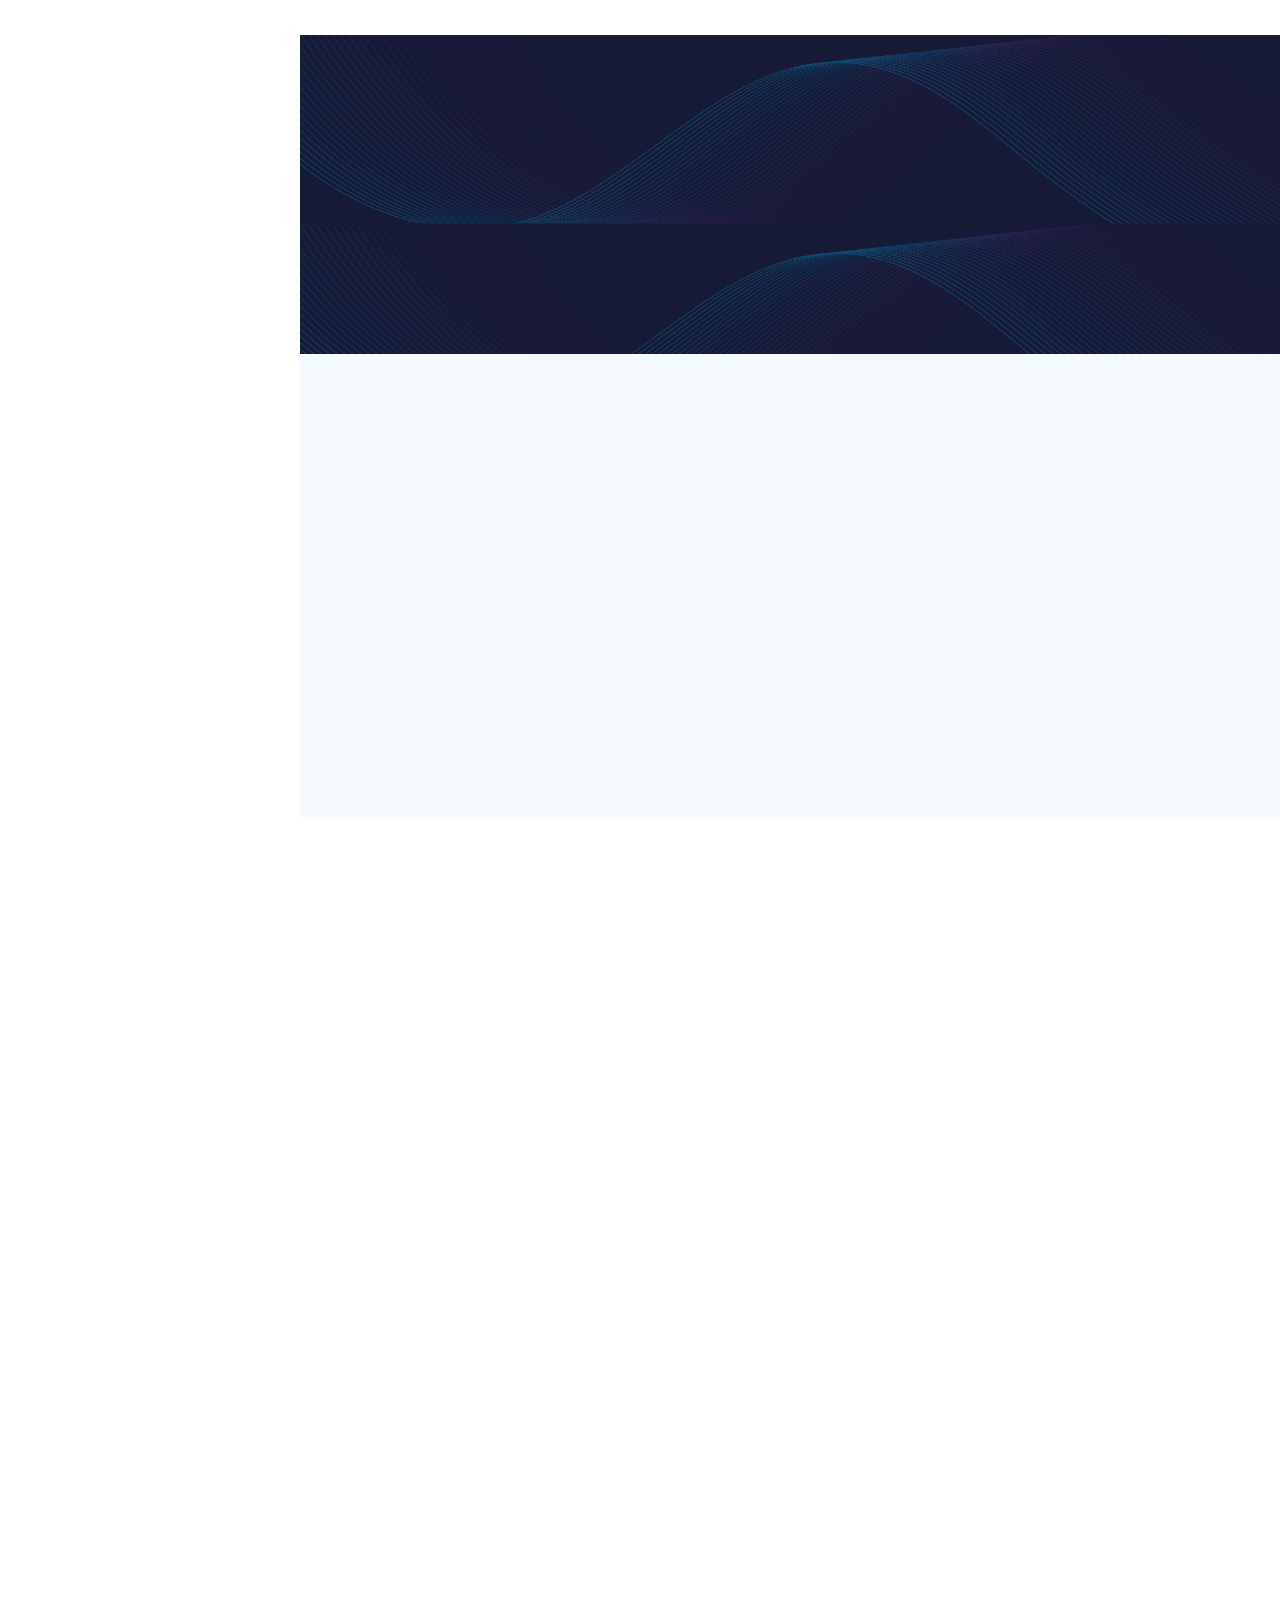
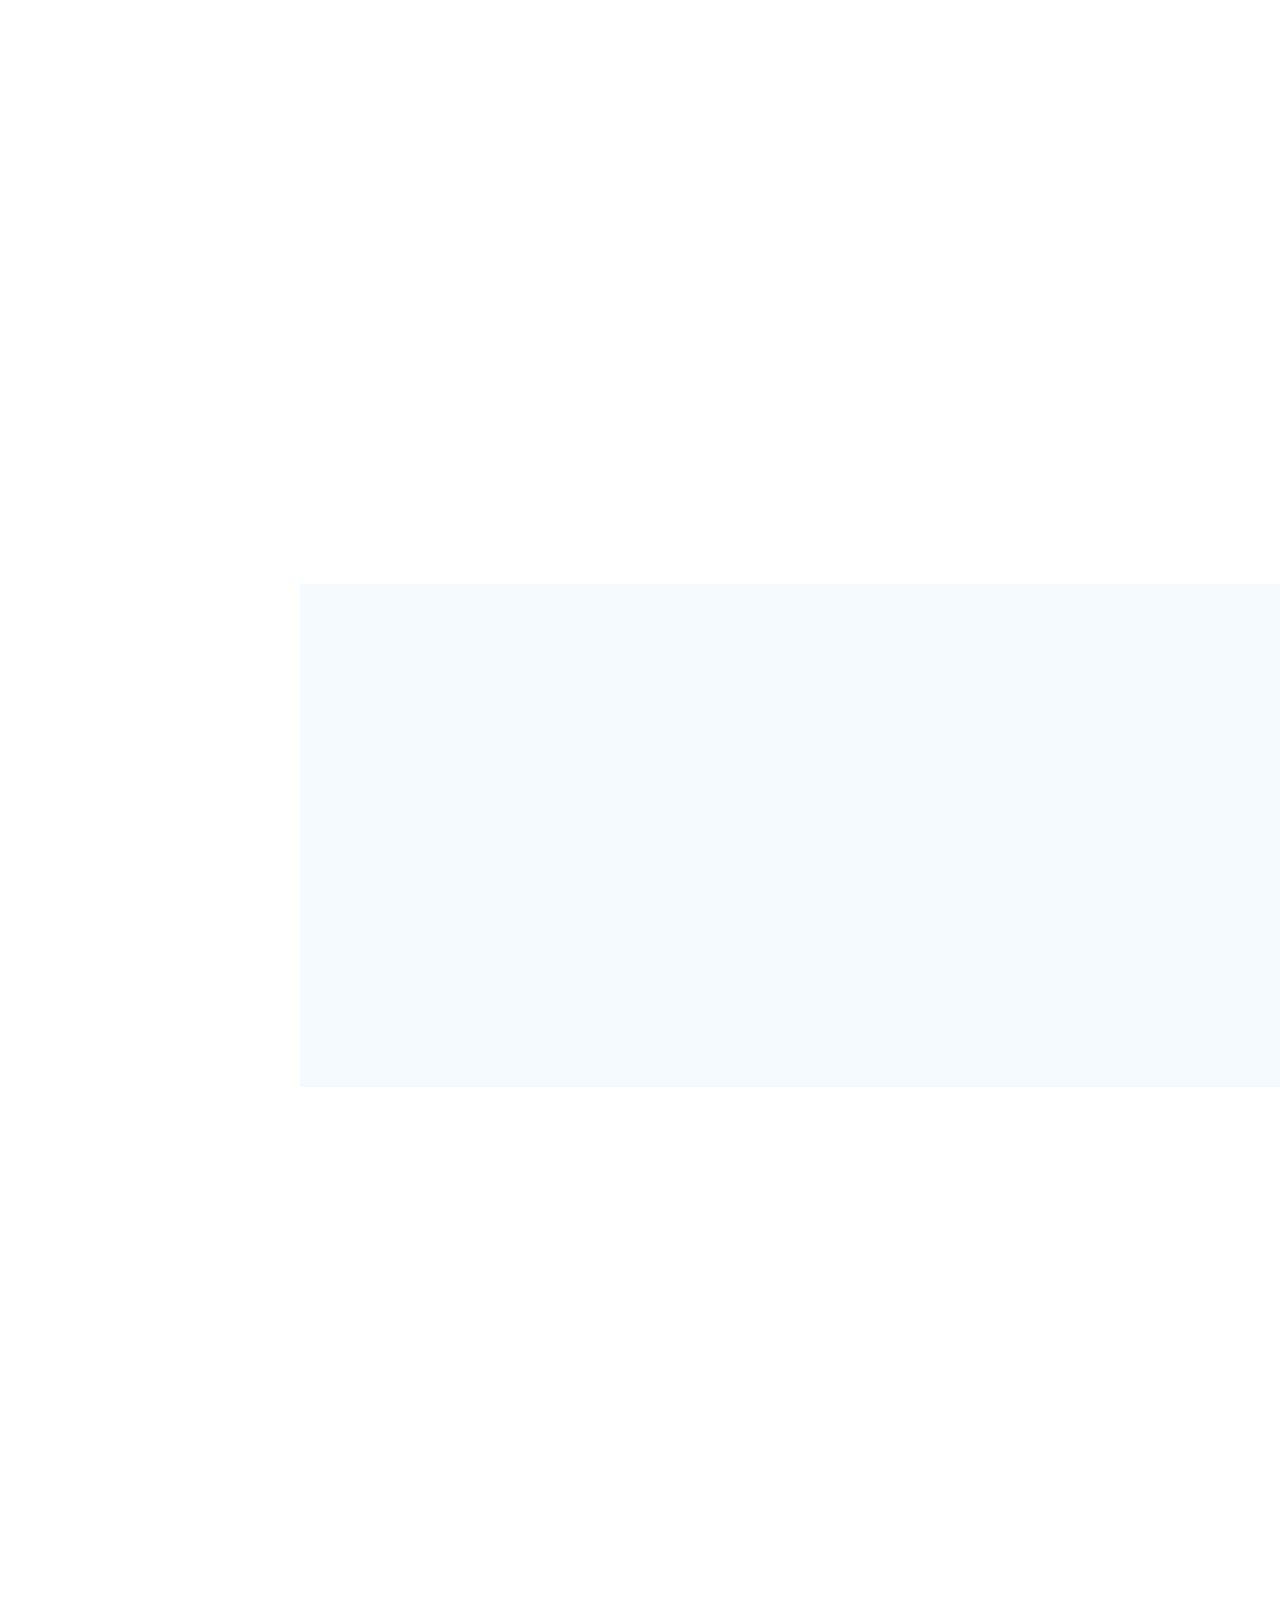
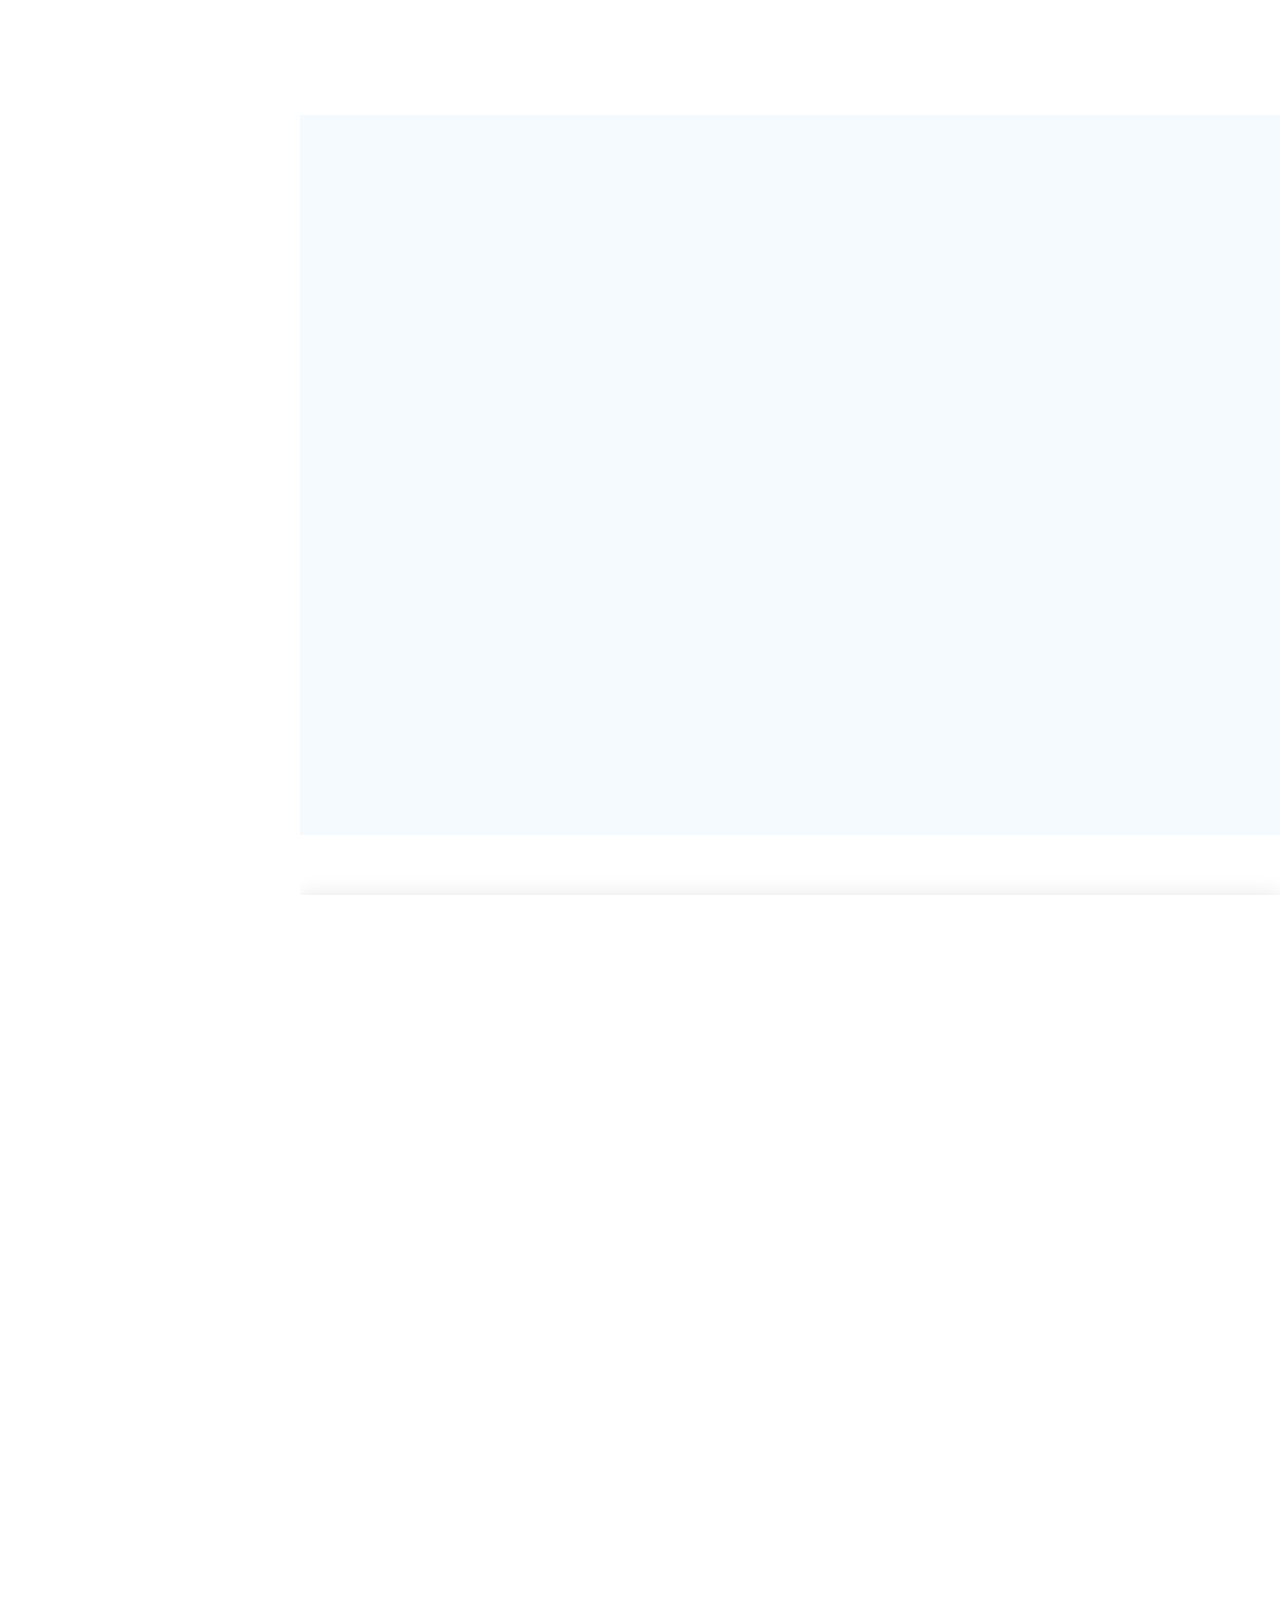
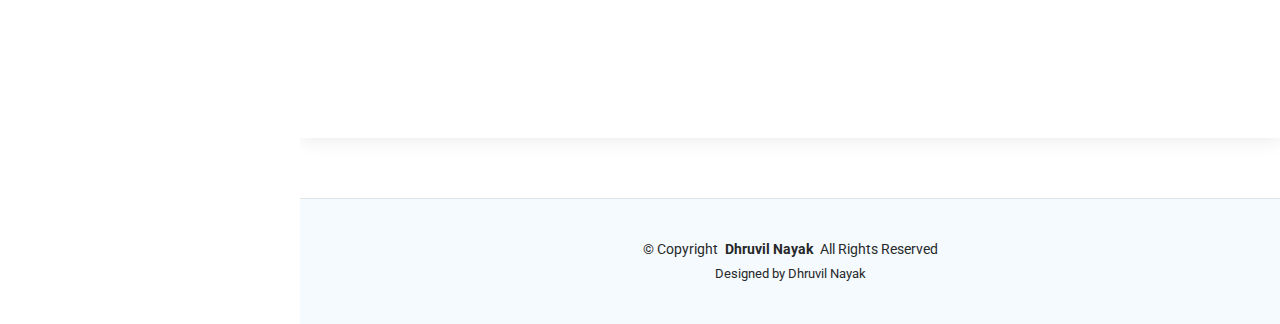
==== commit ecb60064: "comment drop down" ====
--- a/index.html
+++ b/index.html
@@ -57,7 +57,7 @@
         <li><a href="#resume"><i class="bi bi-file-earmark-text navicon"></i> Resume</a></li>
         <li><a href="#portfolio"><i class="bi bi-images navicon"></i> Portfolio</a></li>
         <li><a href="#services"><i class="bi bi-hdd-stack navicon"></i> Services</a></li>
-        <li class="dropdown"><a href="#"><i class="bi bi-menu-button navicon"></i> <span>Dropdown</span> <i class="bi bi-chevron-down toggle-dropdown"></i></a>
+        <!-- <li class="dropdown"><a href="#"><i class="bi bi-menu-button navicon"></i> <span>Dropdown</span> <i class="bi bi-chevron-down toggle-dropdown"></i></a>
           <ul>
             <li><a href="#">Dropdown 1</a></li>
             <li class="dropdown"><a href="#"><span>Deep Dropdown</span> <i class="bi bi-chevron-down toggle-dropdown"></i></a>
@@ -73,7 +73,7 @@
             <li><a href="#">Dropdown 3</a></li>
             <li><a href="#">Dropdown 4</a></li>
           </ul>
-        </li>
+        </li> -->
         <li><a href="#contact"><i class="bi bi-envelope navicon"></i> Contact</a></li>
       </ul>
     </nav>
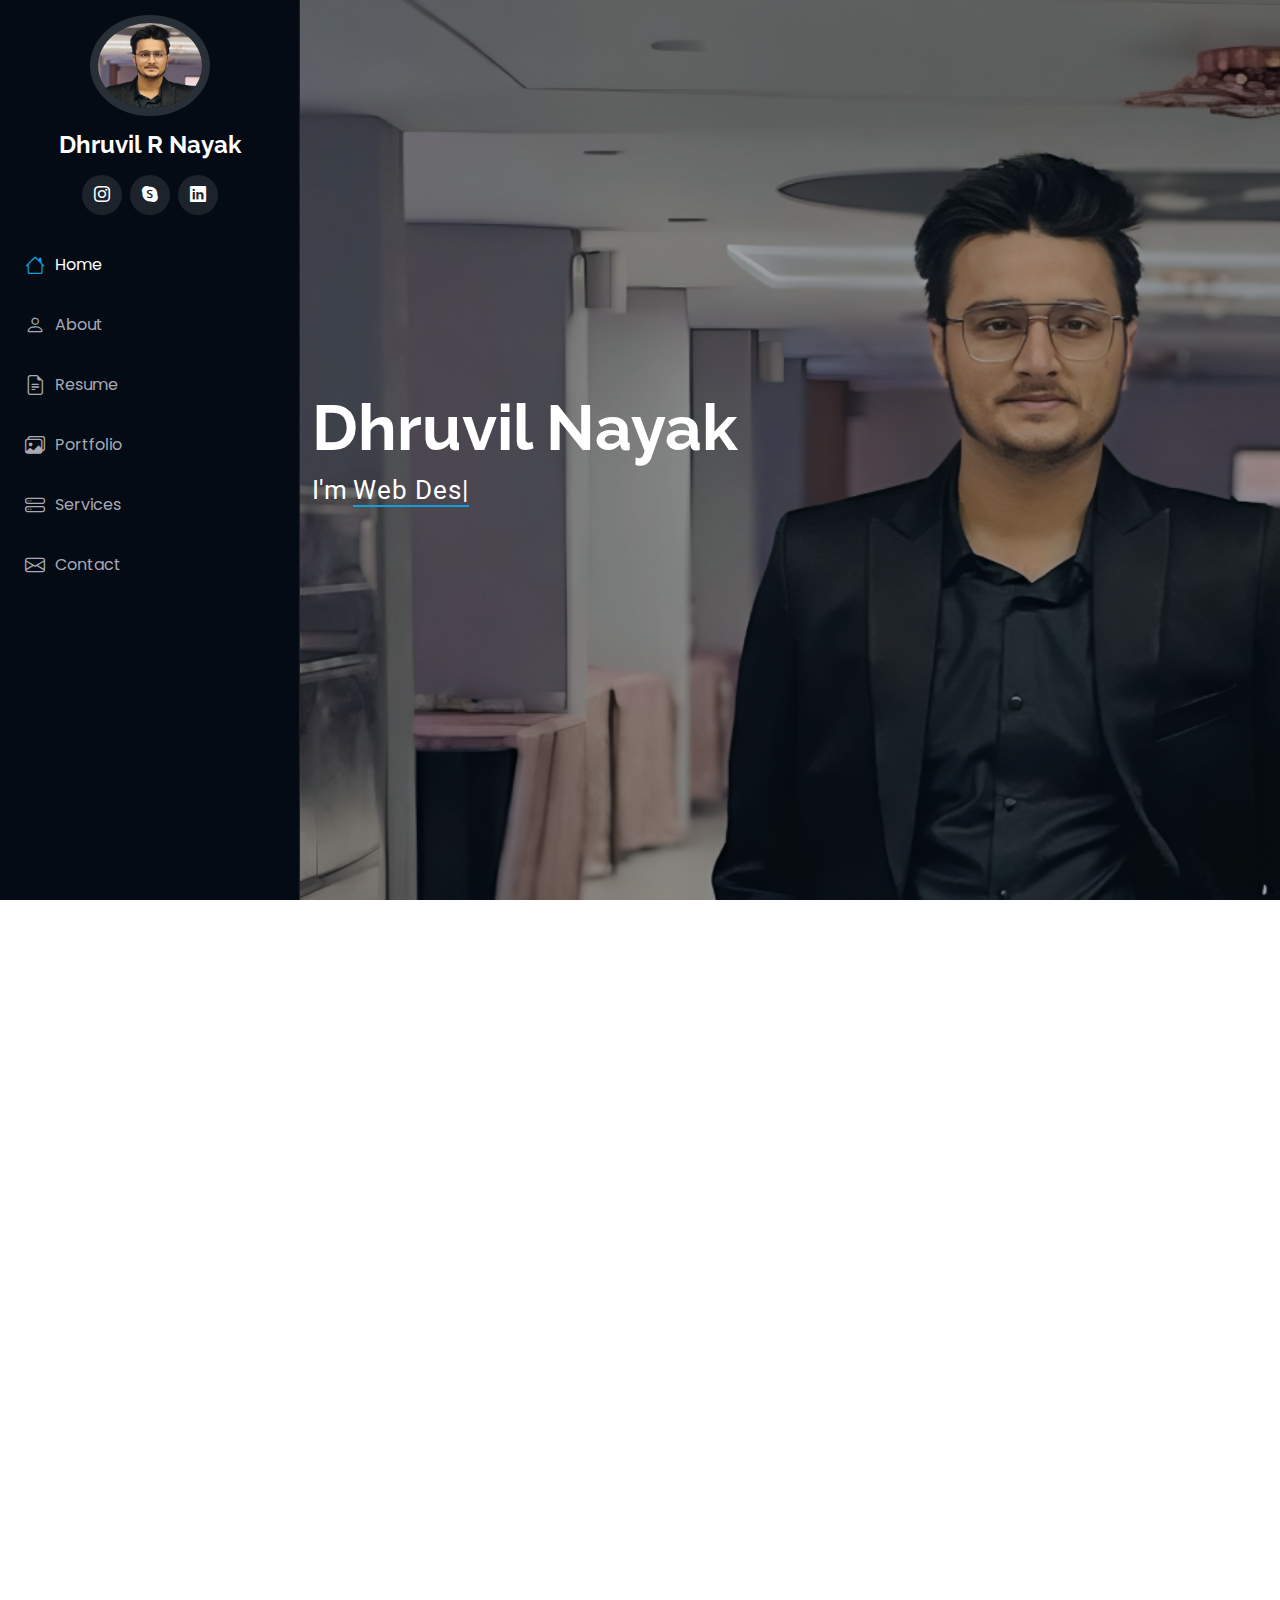
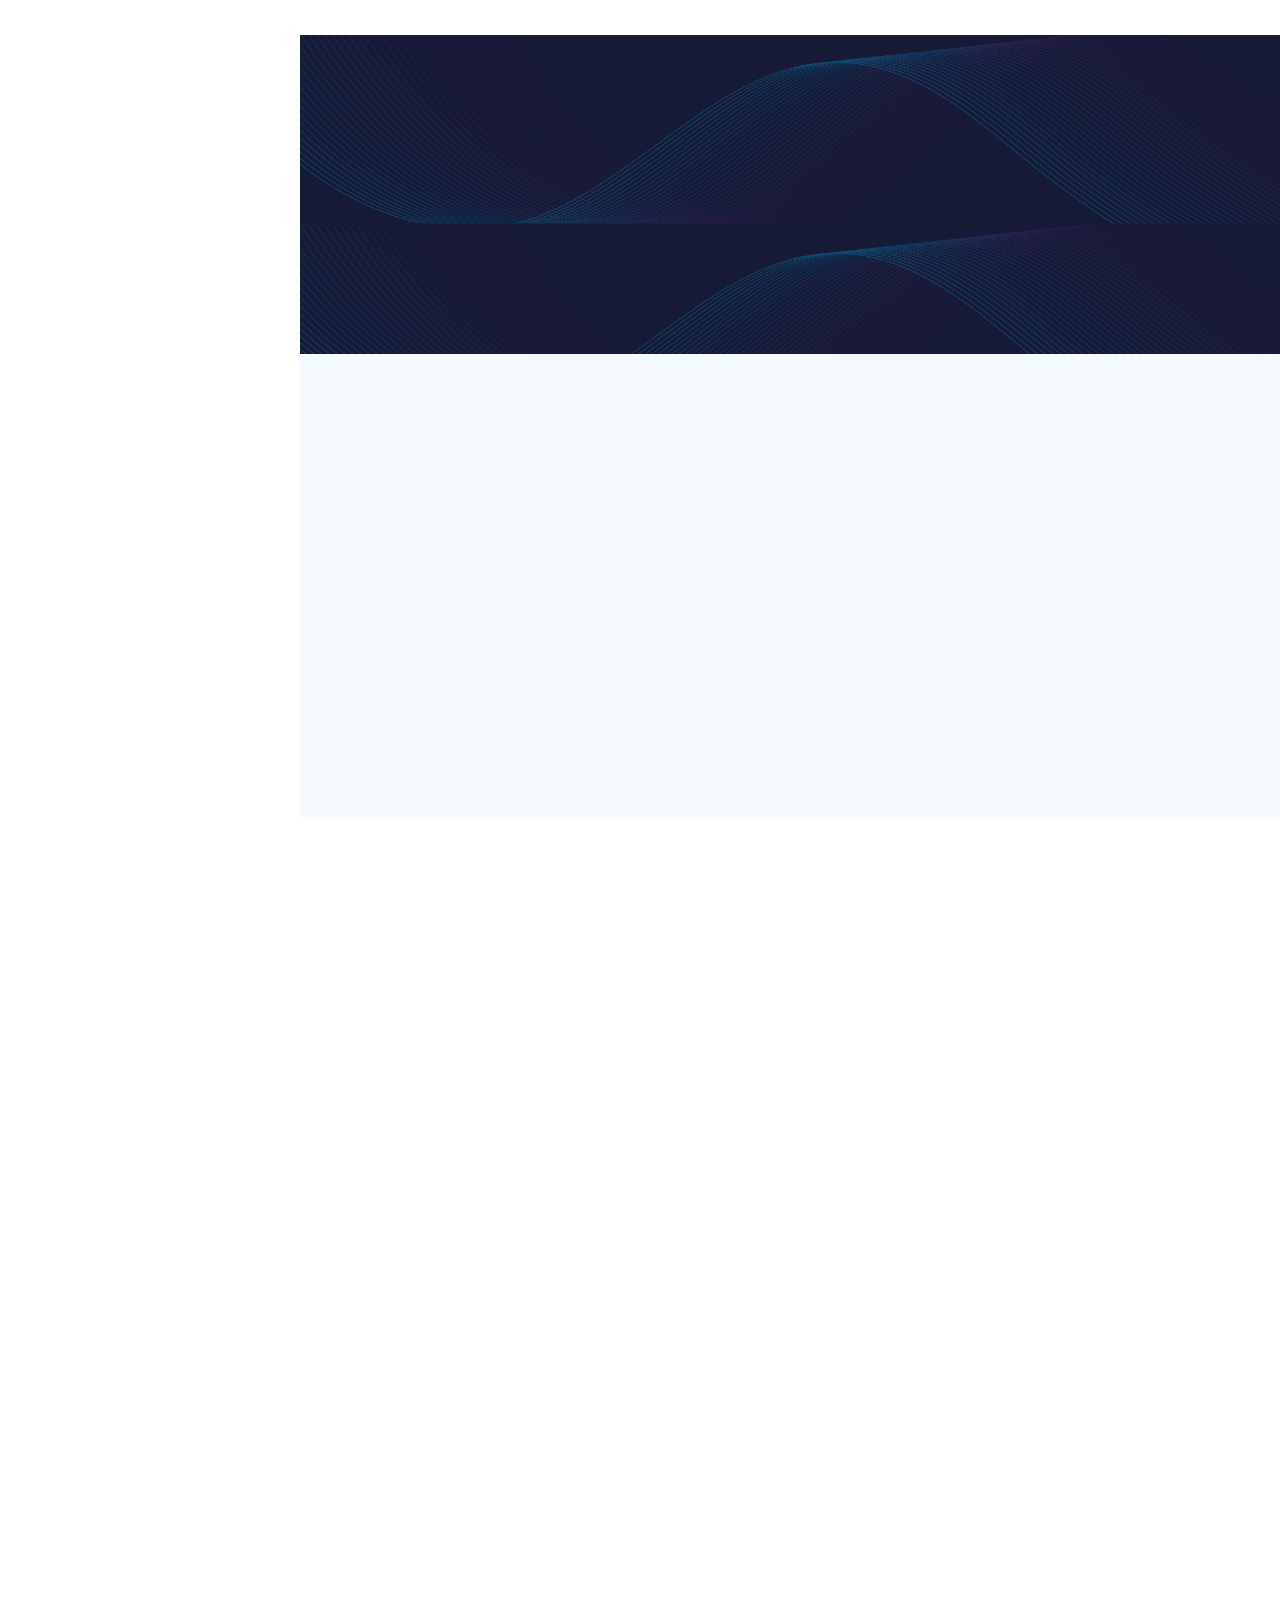
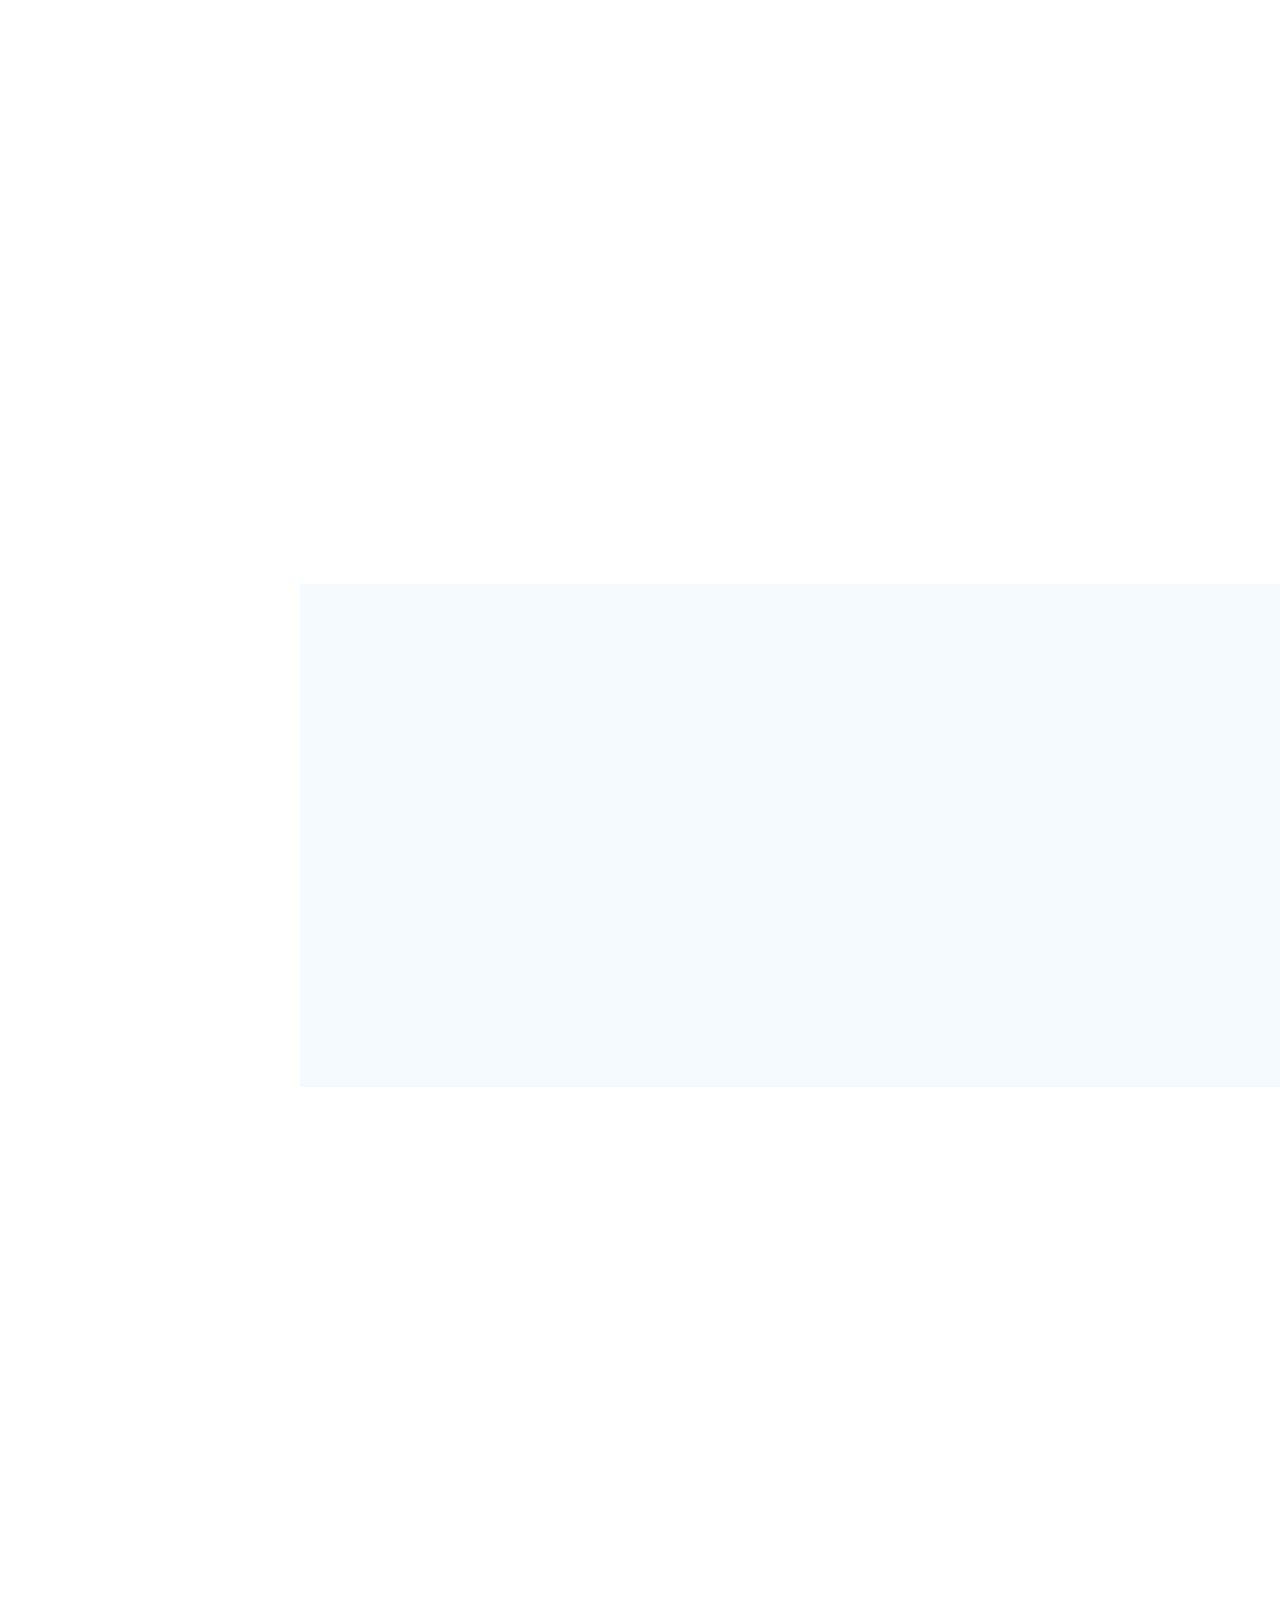
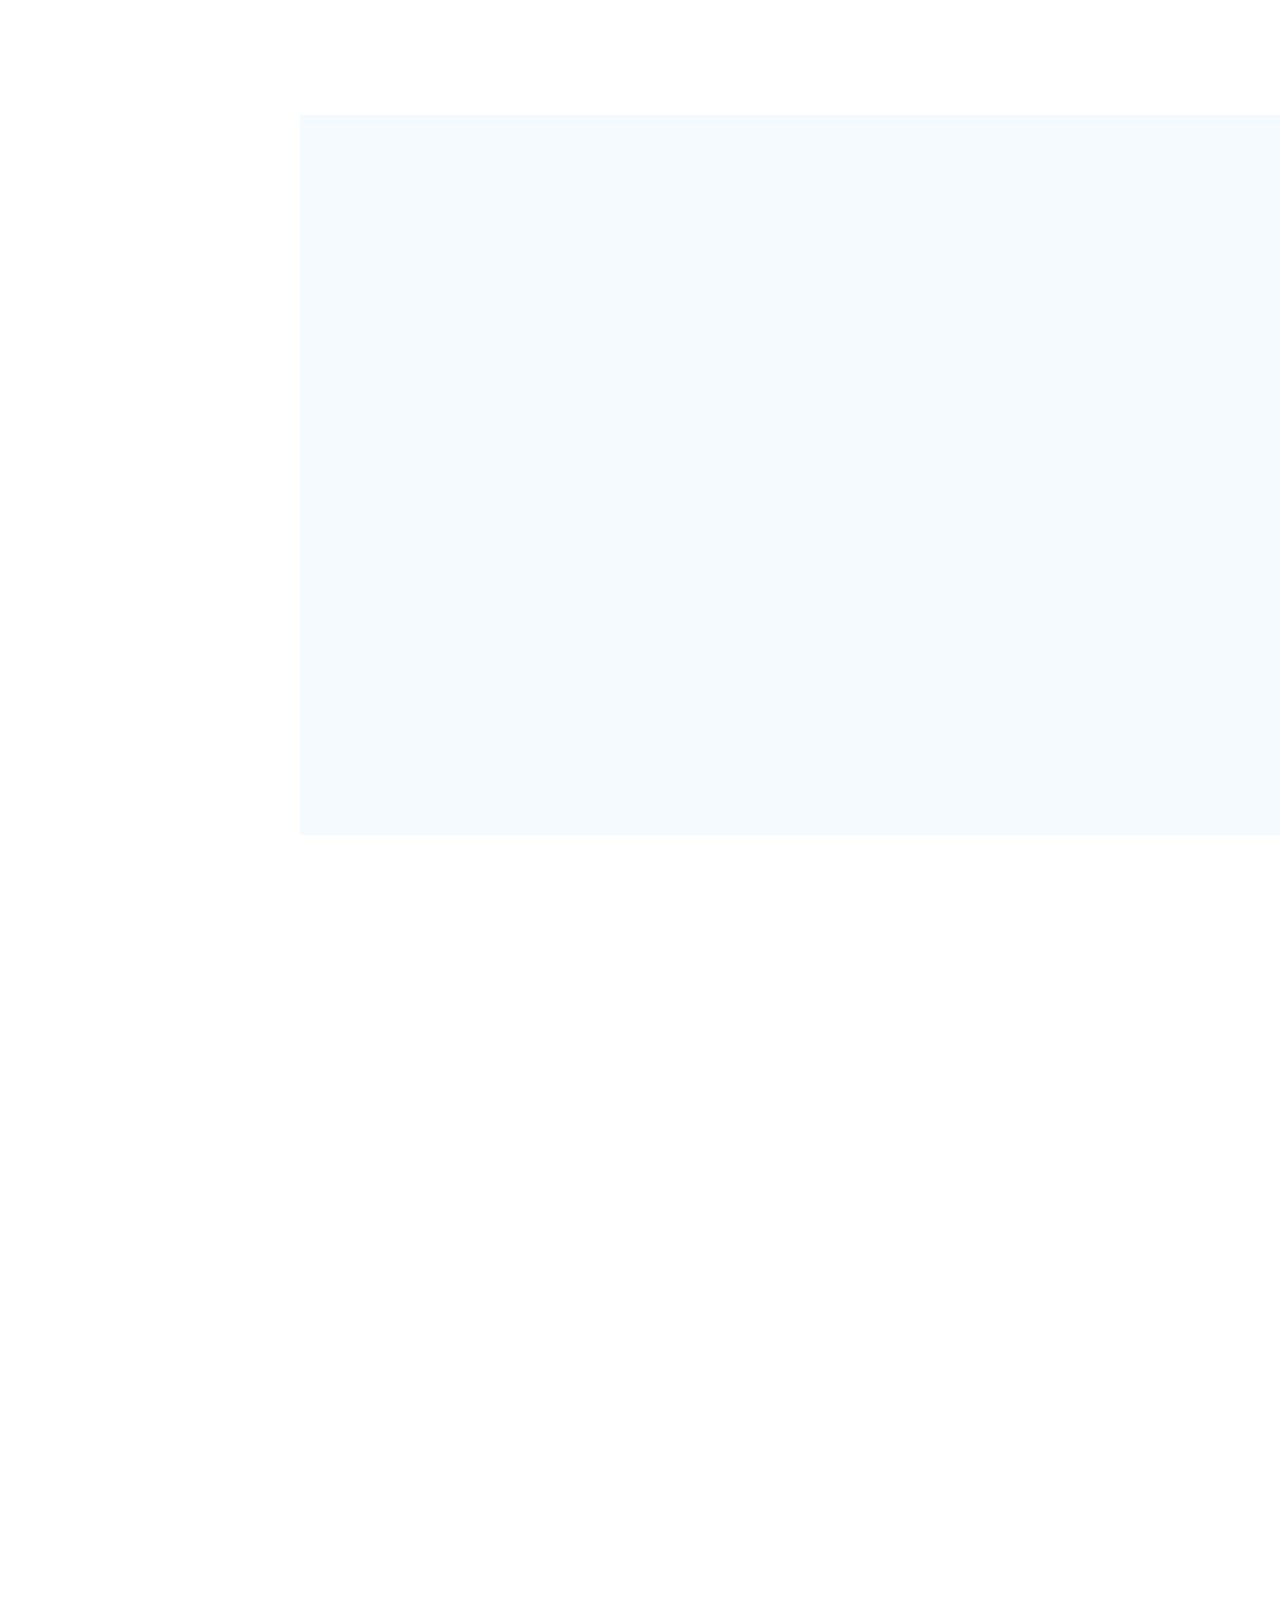
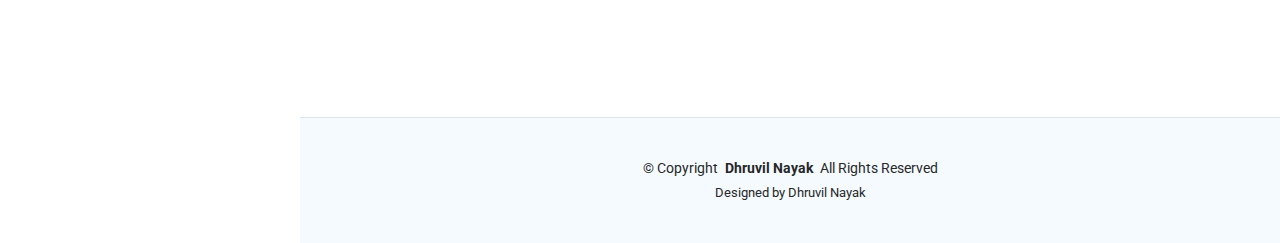
==== commit caa6f118: "nothing chages just experiment some functions" ====
--- a/index.html
+++ b/index.html
@@ -602,7 +602,6 @@
     <!-- Contact Section -->
      
     <section id="contact" class="contact section">
-      <form action="forms/contact.php" method="post" class="php-email-form">
       <!-- Section Title -->
       <div class="container section-title" data-aos="fade-up">
         <h2>Contact</h2>
@@ -645,45 +644,40 @@
           </div>
 
           <div class="col-lg-7">
-            <form action="forms/contact.php" method="post" class="php-email-form" data-aos="fade-up" data-aos-delay="200">
+            <form id="contact-form">
               <div class="row gy-4">
-
                 <div class="col-md-6">
                   <label for="name-field" class="pb-2">Your Name</label>
-                  <input type="text" name="name" id="name-field" class="form-control" required="">
-                </div>
-
+                  <input type="text" name="name" id="name-field" class="form-control" required>
+                </div>
+            
                 <div class="col-md-6">
                   <label for="email-field" class="pb-2">Your Email</label>
-                  <input type="email" class="form-control" name="email" id="email-field" required="">
-                </div>
-
+                  <input type="email" class="form-control" name="email" id="email-field" required>
+                </div>
+            
                 <div class="col-md-12">
                   <label for="subject-field" class="pb-2">Subject</label>
-                  <input type="text" class="form-control" name="subject" id="subject-field" required="">
-                </div>
-
+                  <input type="text" class="form-control" name="subject" id="subject-field" required>
+                </div>
+            
                 <div class="col-md-12">
                   <label for="message-field" class="pb-2">Message</label>
-                  <textarea class="form-control" name="message" rows="10" id="message-field" required=""></textarea>
-                </div>
-
+                  <textarea class="form-control" name="message" rows="10" id="message-field" required></textarea>
+                </div>
+            
                 <div class="col-md-12 text-center">
-                  <div class="loading">Loading</div>
-                  <div class="error-message"></div>
-                  <div class="sent-message">Your message has been sent. Thank you!</div>
-
                   <button type="submit">Send Message</button>
                 </div>
-
               </div>
             </form>
+            
           </div><!-- End Contact Form -->
 
         </div>
 
       </div>
-      </form>
+      
 
     </section><!-- /Contact Section -->
 
